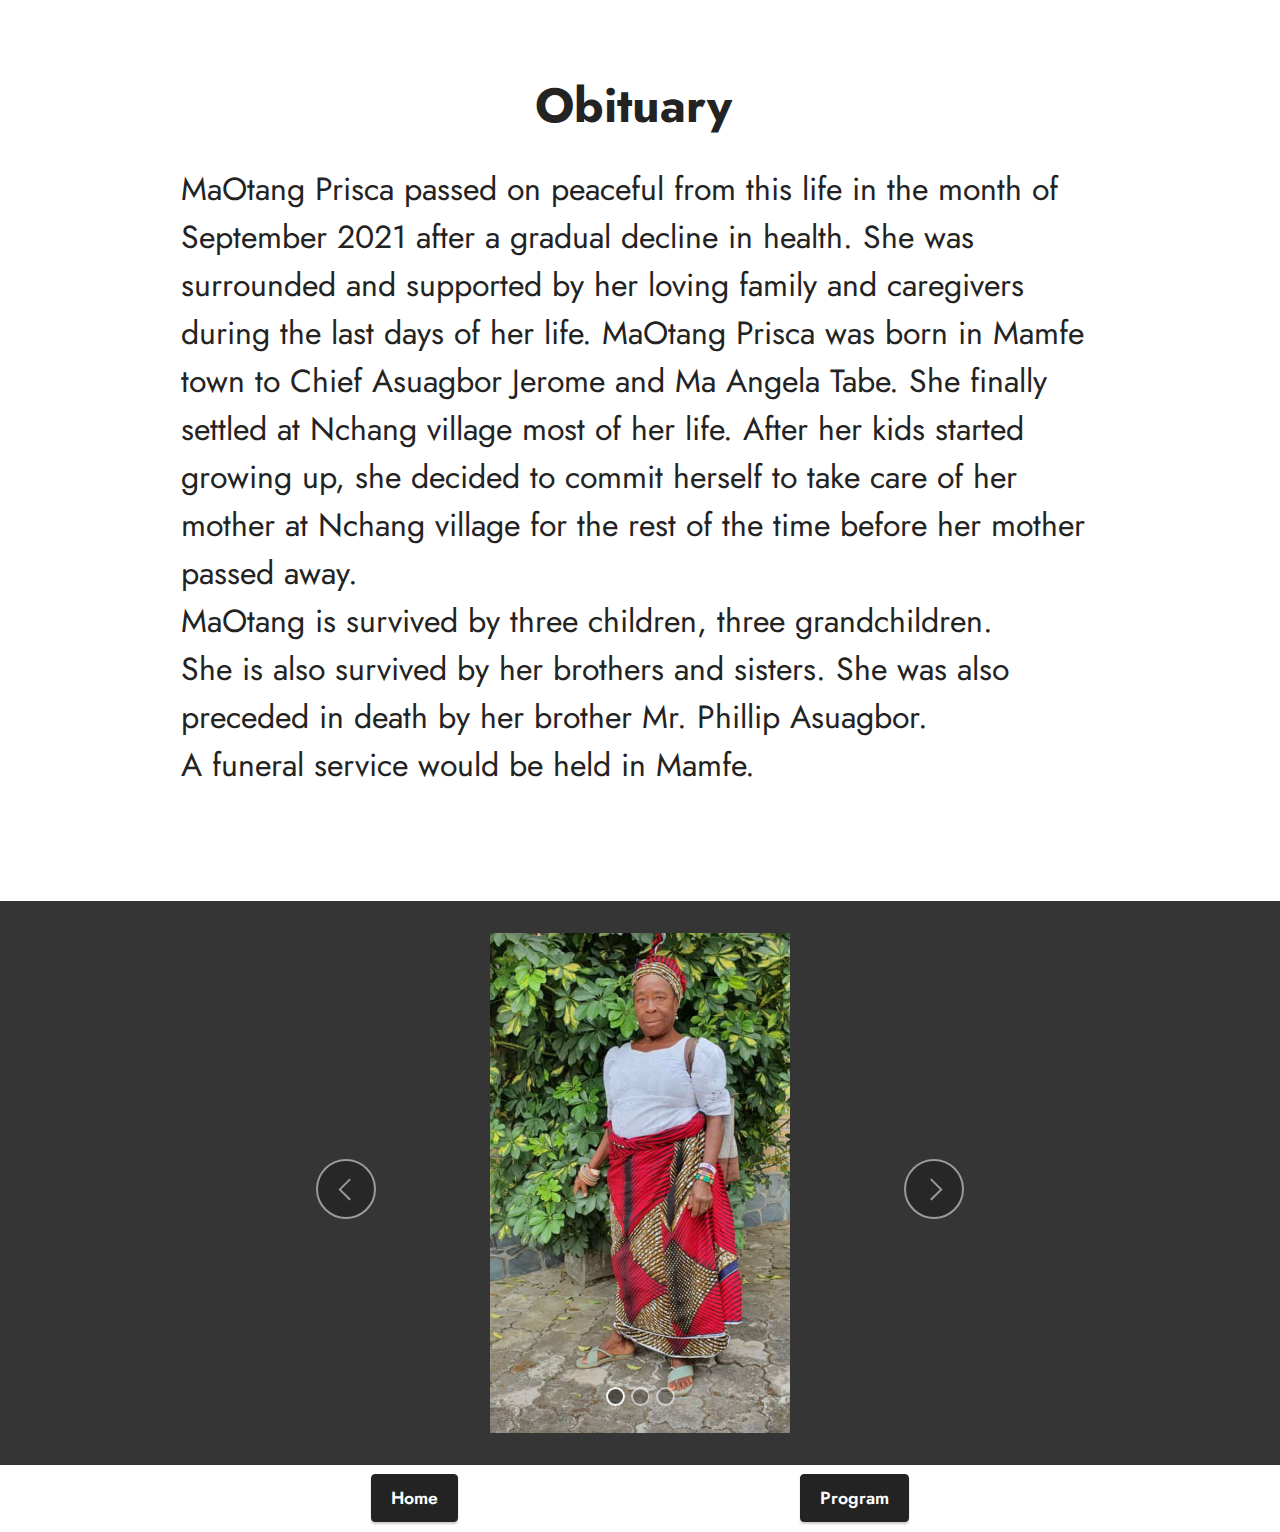
==== obituary.html @ 0a2b6c0e "MaOtang's Funeral" ====
<!DOCTYPE html>
<html lang="en"   >
<head>
  
  <meta charset="UTF-8">
  <meta http-equiv="X-UA-Compatible" content="IE=edge">
  
  <meta name="viewport" content="width=device-width, initial-scale=1, minimum-scale=1">
  <link rel="shortcut icon" href="assets/images/logo5.png" type="image/x-icon">
  <meta name="description" content="">
  
  
  <title>Biography&nbsp;</title>
  <link rel="stylesheet" href="assets/web/assets/mobirise-icons2/mobirise2.css">
  <link rel="stylesheet" href="assets/bootstrap/css/bootstrap.min.css">
  <link rel="stylesheet" href="assets/bootstrap/css/bootstrap-grid.min.css">
  <link rel="stylesheet" href="assets/bootstrap/css/bootstrap-reboot.min.css">
  <link rel="stylesheet" href="assets/theme/css/style.css">
  <link rel="preload" href="https://fonts.googleapis.com/css?family=Jost:100,200,300,400,500,600,700,800,900,100i,200i,300i,400i,500i,600i,700i,800i,900i&display=swap" as="style" onload="this.onload=null;this.rel='stylesheet'">
  <noscript><link rel="stylesheet" href="https://fonts.googleapis.com/css?family=Jost:100,200,300,400,500,600,700,800,900,100i,200i,300i,400i,500i,600i,700i,800i,900i&display=swap"></noscript>
  <link rel="preload" as="style" href="assets/mobirise/css/mbr-additional.css"><link rel="stylesheet" href="assets/mobirise/css/mbr-additional.css" type="text/css">
  
  
  
  
</head>
<body>
  
  <section data-bs-version="5.1" class="content4 cid-sN9wsNXzHO" id="content4-e">
    
    
    <div class="container">
        <div class="row justify-content-center">
            <div class="title col-md-12 col-lg-10">
                <h3 class="mbr-section-title mbr-fonts-style align-center mb-4 display-2">
                    <strong>Obituary&nbsp;</strong></h3>
                <h4 class="mbr-section-subtitle align-center mbr-fonts-style mb-4 display-5">
                    MaOtang Prisca passed on peaceful from this life in the month of September 2021 after a gradual decline in health. She was surrounded and supported by her loving family and caregivers during the last days of her life. MaOtang Prisca was born in Mamfe town to Chief Asuagbor Jerome and Ma Angela Tabe. She finally settled at Nchang village most of her life. After her kids started growing up, she decided to commit herself to take care of her mother at Nchang village for the rest of the time before her mother passed away.<br>MaOtang is survived by three children, three grandchildren.<br>She is also survived by her brothers and sisters. She was also preceded in death by her brother Mr. Phillip Asuagbor.<br>A funeral service would be held in Mamfe.</h4>
                
            </div>
        </div>
    </div>
</section>

<section data-bs-version="5.1" class="slider2 cid-sN9Hu5mpBp" id="slider2-f">
    

    
    <div class="container">
        <div class="row justify-content-center">
            <div class="col-12 col-md-8">
                <div class="carousel slide" id="sN9Vv1Heth" data-ride="carousel" data-bs-ride="carousel" data-interval="5000" data-bs-interval="5000">
                    
                    <ol class="carousel-indicators">
                        <li data-slide-to="0" data-bs-slide-to="0" class="active" data-target="#sN9Vv1Heth" data-bs-target="#sN9Vv1Heth"></li>
                        <li data-slide-to="1" data-bs-slide-to="1" data-target="#sN9Vv1Heth" data-bs-target="#sN9Vv1Heth"></li>
                        <li data-slide-to="2" data-bs-slide-to="2" data-target="#sN9Vv1Heth" data-bs-target="#sN9Vv1Heth"></li>
                    </ol>
                    <div class="carousel-inner">
                        <div class="carousel-item slider-image item active">
                            <div class="item-wrapper">
                                <img class="d-block w-100" src="assets/images/img-20210903-wa0000-1125x1871.jpg">
                                
                            </div>
                        </div>
                        <div class="carousel-item slider-image item">
                            <div class="item-wrapper">
                                <img class="d-block w-100" src="assets/images/img-20210922-wa0002-607x1080.jpg">
                                
                            </div>
                        </div>
                        <div class="carousel-item slider-image item">
                            <div class="item-wrapper">
                                <img class="d-block w-100" src="assets/images/img-20211028-wa0000-720x1080.jpg">
                                
                            </div>
                        </div>
                    </div>
                    <a class="carousel-control carousel-control-prev" role="button" data-slide="prev" data-bs-slide="prev" href="#sN9Vv1Heth">
                        <span class="mobi-mbri mobi-mbri-arrow-prev" aria-hidden="true"></span>
                        <span class="sr-only visually-hidden">Previous</span>
                    </a>
                    <a class="carousel-control carousel-control-next" role="button" data-slide="next" data-bs-slide="next" href="#sN9Vv1Heth">
                        <span class="mobi-mbri mobi-mbri-arrow-next" aria-hidden="true"></span>
                        <span class="sr-only visually-hidden">Next</span>
                    </a>
                </div>
            </div>
        </div>
    </div>
</section>

<section data-bs-version="5.1" class="content12 cid-sN9IWdxICo" id="content12-h">
    
    <div class="container">
        <div class="row justify-content-center">
            <div class="col-md-12 col-lg-6">
                <div class="mbr-section-btn align-center"><a class="btn btn-black display-4" href="">Home</a>
                    <a class="btn btn-black display-4" href="">Program</a></div>
            </div>
        </div>
    </div>
</section><section id="top-1" hidden><a href="https://mobirise.site"></a></section><script src="assets/bootstrap/js/bootstrap.bundle.min.js"></script>  <script src="assets/smoothscroll/smooth-scroll.js"></script>  <script src="assets/ytplayer/index.js"></script>  <script src="assets/theme/js/script.js"></script>  
  
  
</body>
</html>
---- assets/web/assets/mobirise-icons2/mobirise2.css ----
@font-face {
  font-family: 'Moririse2';
  font-display: swap;
  src:  url('mobirise2.eot?f2bix4');
  src:  url('mobirise2.eot?f2bix4#iefix') format('embedded-opentype'),
    url('mobirise2.ttf?f2bix4') format('truetype'),
    url('mobirise2.woff?f2bix4') format('woff'),
    url('mobirise2.svg?f2bix4#mobirise2') format('svg');
  font-weight: normal;
  font-style: normal;
}

[class^="mobi-"], [class*=" mobi-"] {
  /* use !important to prevent issues with browser extensions that change fonts */
  font-family: 'Moririse2' !important;
  speak: none;
  font-style: normal;
  font-weight: normal;
  font-variant: normal;
  text-transform: none;
  line-height: 1;

  /* Better Font Rendering =========== */
  -webkit-font-smoothing: antialiased;
  -moz-osx-font-smoothing: grayscale;
}

.mobi-mbri-add-submenu:before {
  content: "\e900";
}
.mobi-mbri-alert:before {
  content: "\e901";
}
.mobi-mbri-align-center:before {
  content: "\e902";
}
.mobi-mbri-align-justify:before {
  content: "\e903";
}
.mobi-mbri-align-left:before {
  content: "\e904";
}
.mobi-mbri-align-right:before {
  content: "\e905";
}
.mobi-mbri-android:before {
  content: "\e906";
}
.mobi-mbri-apple:before {
  content: "\e907";
}
.mobi-mbri-arrow-down:before {
  content: "\e908";
}
.mobi-mbri-arrow-next:before {
  content: "\e909";
}
.mobi-mbri-arrow-prev:before {
  content: "\e90a";
}
.mobi-mbri-arrow-up:before {
  content: "\e90b";
}
.mobi-mbri-bold:before {
  content: "\e90c";
}
.mobi-mbri-bookmark:before {
  content: "\e90d";
}
.mobi-mbri-bootstrap:before {
  content: "\e90e";
}
.mobi-mbri-briefcase:before {
  content: "\e90f";
}
.mobi-mbri-browse:before {
  content: "\e910";
}
.mobi-mbri-bulleted-list:before {
  content: "\e911";
}
.mobi-mbri-calendar:before {
  content: "\e912";
}
.mobi-mbri-camera:before {
  content: "\e913";
}
.mobi-mbri-cart-add:before {
  content: "\e914";
}
.mobi-mbri-cart-full:before {
  content: "\e915";
}
.mobi-mbri-cash:before {
  content: "\e916";
}
.mobi-mbri-change-style:before {
  content: "\e917";
}
.mobi-mbri-chat:before {
  content: "\e918";
}
.mobi-mbri-clock:before {
  content: "\e919";
}
.mobi-mbri-close:before {
  content: "\e91a";
}
.mobi-mbri-cloud:before {
  content: "\e91b";
}
.mobi-mbri-code:before {
  content: "\e91c";
}
.mobi-mbri-contact-form:before {
  content: "\e91d";
}
.mobi-mbri-credit-card:before {
  content: "\e91e";
}
.mobi-mbri-cursor-click:before {
  content: "\e91f";
}
.mobi-mbri-cust-feedback:before {
  content: "\e920";
}
.mobi-mbri-database:before {
  content: "\e921";
}
.mobi-mbri-delivery:before {
  content: "\e922";
}
.mobi-mbri-desktop:before {
  content: "\e923";
}
.mobi-mbri-devices:before {
  content: "\e924";
}
.mobi-mbri-down:before {
  content: "\e925";
}
.mobi-mbri-download-2:before {
  content: "\e926";
}
.mobi-mbri-download:before {
  content: "\e927";
}
.mobi-mbri-drag-n-drop-2:before {
  content: "\e928";
}
.mobi-mbri-drag-n-drop:before {
  content: "\e929";
}
.mobi-mbri-edit-2:before {
  content: "\e92a";
}
.mobi-mbri-edit:before {
  content: "\e92b";
}
.mobi-mbri-error:before {
  content: "\e92c";
}
.mobi-mbri-extension:before {
  content: "\e92d";
}
.mobi-mbri-features:before {
  content: "\e92e";
}
.mobi-mbri-file:before {
  content: "\e92f";
}
.mobi-mbri-flag:before {
  content: "\e930";
}
.mobi-mbri-folder:before {
  content: "\e931";
}
.mobi-mbri-gift:before {
  content: "\e932";
}
.mobi-mbri-github:before {
  content: "\e933";
}
.mobi-mbri-globe-2:before {
  content: "\e934";
}
.mobi-mbri-globe:before {
  content: "\e935";
}
.mobi-mbri-growing-chart:before {
  content: "\e936";
}
.mobi-mbri-hearth:before {
  content: "\e937";
}
.mobi-mbri-help:before {
  content: "\e938";
}
.mobi-mbri-home:before {
  content: "\e939";
}
.mobi-mbri-hot-cup:before {
  content: "\e93a";
}
.mobi-mbri-idea:before {
  content: "\e93b";
}
.mobi-mbri-image-gallery:before {
  content: "\e93c";
}
.mobi-mbri-image-slider:before {
  content: "\e93d";
}
.mobi-mbri-info:before {
  content: "\e93e";
}
.mobi-mbri-italic:before {
  content: "\e93f";
}
.mobi-mbri-key:before {
  content: "\e940";
}
.mobi-mbri-laptop:before {
  content: "\e941";
}
.mobi-mbri-layers:before {
  content: "\e942";
}
.mobi-mbri-left-right:before {
  content: "\e943";
}
.mobi-mbri-left:before {
  content: "\e944";
}
.mobi-mbri-letter:before {
  content: "\e945";
}
.mobi-mbri-like:before {
  content: "\e946";
}
.mobi-mbri-link:before {
  content: "\e947";
}
.mobi-mbri-lock:before {
  content: "\e948";
}
.mobi-mbri-login:before {
  content: "\e949";
}
.mobi-mbri-logout:before {
  content: "\e94a";
}
.mobi-mbri-magic-stick:before {
  content: "\e94b";
}
.mobi-mbri-map-pin:before {
  content: "\e94c";
}
.mobi-mbri-menu:before {
  content: "\e94d";
}
.mobi-mbri-mobile-2:before {
  content: "\e94e";
}
.mobi-mbri-mobile-horizontal:before {
  content: "\e94f";
}
.mobi-mbri-mobile:before {
  content: "\e950";
}
.mobi-mbri-mobirise:before {
  content: "\e951";
}
.mobi-mbri-more-horizontal:before {
  content: "\e952";
}
.mobi-mbri-more-vertical:before {
  content: "\e953";
}
.mobi-mbri-music:before {
  content: "\e954";
}
.mobi-mbri-new-file:before {
  content: "\e955";
}
.mobi-mbri-numbered-list:before {
  content: "\e956";
}
.mobi-mbri-opened-folder:before {
  content: "\e957";
}
.mobi-mbri-pages:before {
  content: "\e958";
}
.mobi-mbri-paper-plane:before {
  content: "\e959";
}
.mobi-mbri-paperclip:before {
  content: "\e95a";
}
.mobi-mbri-phone:before {
  content: "\e95b";
}
.mobi-mbri-photo:before {
  content: "\e95c";
}
.mobi-mbri-photos:before {
  content: "\e95d";
}
.mobi-mbri-pin:before {
  content: "\e95e";
}
.mobi-mbri-play:before {
  content: "\e95f";
}
.mobi-mbri-plus:before {
  content: "\e960";
}
.mobi-mbri-preview:before {
  content: "\e961";
}
.mobi-mbri-print:before {
  content: "\e962";
}
.mobi-mbri-protect:before {
  content: "\e963";
}
.mobi-mbri-question:before {
  content: "\e964";
}
.mobi-mbri-quote-left:before {
  content: "\e965";
}
.mobi-mbri-quote-right:before {
  content: "\e966";
}
.mobi-mbri-redo:before {
  content: "\e967";
}
.mobi-mbri-refresh:before {
  content: "\e968";
}
.mobi-mbri-responsive-2:before {
  content: "\e969";
}
.mobi-mbri-responsive:before {
  content: "\e96a";
}
.mobi-mbri-right:before {
  content: "\e96b";
}
.mobi-mbri-rocket:before {
  content: "\e96c";
}
.mobi-mbri-sad-face:before {
  content: "\e96d";
}
.mobi-mbri-sale:before {
  content: "\e96e";
}
.mobi-mbri-save:before {
  content: "\e96f";
}
.mobi-mbri-search:before {
  content: "\e970";
}
.mobi-mbri-setting-2:before {
  content: "\e971";
}
.mobi-mbri-setting-3:before {
  content: "\e972";
}
.mobi-mbri-setting:before {
  content: "\e973";
}
.mobi-mbri-share:before {
  content: "\e974";
}
.mobi-mbri-shopping-bag:before {
  content: "\e975";
}
.mobi-mbri-shopping-basket:before {
  content: "\e976";
}
.mobi-mbri-shopping-cart:before {
  content: "\e977";
}
.mobi-mbri-sites:before {
  content: "\e978";
}
.mobi-mbri-smile-face:before {
  content: "\e979";
}
.mobi-mbri-speed:before {
  content: "\e97a";
}
.mobi-mbri-star:before {
  content: "\e97b";
}
.mobi-mbri-success:before {
  content: "\e97c";
}
.mobi-mbri-sun:before {
  content: "\e97d";
}
.mobi-mbri-sun2:before {
  content: "\e97e";
}
.mobi-mbri-tablet-vertical:before {
  content: "\e97f";
}
.mobi-mbri-tablet:before {
  content: "\e980";
}
.mobi-mbri-target:before {
  content: "\e981";
}
.mobi-mbri-timer:before {
  content: "\e982";
}
.mobi-mbri-to-ftp:before {
  content: "\e983";
}
.mobi-mbri-to-local-drive:before {
  content: "\e984";
}
.mobi-mbri-touch-swipe:before {
  content: "\e985";
}
.mobi-mbri-touch:before {
  content: "\e986";
}
.mobi-mbri-trash:before {
  content: "\e987";
}
.mobi-mbri-underline:before {
  content: "\e988";
}
.mobi-mbri-undo:before {
  content: "\e989";
}
.mobi-mbri-unlink:before {
  content: "\e98a";
}
.mobi-mbri-unlock:before {
  content: "\e98b";
}
.mobi-mbri-up-down:before {
  content: "\e98c";
}
.mobi-mbri-up:before {
  content: "\e98d";
}
.mobi-mbri-update:before {
  content: "\e98e";
}
.mobi-mbri-upload-2:before {
  content: "\e98f";
}
.mobi-mbri-upload:before {
  content: "\e990";
}
.mobi-mbri-user-2:before {
  content: "\e991";
}
.mobi-mbri-user:before {
  content: "\e992";
}
.mobi-mbri-users:before {
  content: "\e993";
}
.mobi-mbri-video-play:before {
  content: "\e994";
}
.mobi-mbri-video:before {
  content: "\e995";
}
.mobi-mbri-watch:before {
  content: "\e996";
}
.mobi-mbri-website-theme-2:before {
  content: "\e997";
}
.mobi-mbri-website-theme:before {
  content: "\e998";
}
.mobi-mbri-wifi:before {
  content: "\e999";
}
.mobi-mbri-windows:before {
  content: "\e99a";
}
.mobi-mbri-zoom-in:before {
  content: "\e99b";
}
.mobi-mbri-zoom-out:before {
  content: "\e99c";
}
---- assets/theme/css/style.css ----
@charset "UTF-8";
section {
  background-color: #ffffff;
}

body {
  font-style: normal;
  line-height: 1.5;
  font-weight: 400;
  color: #232323;
  position: relative;
}

button {
  background-color: transparent;
  border-color: transparent;
}

section,
.container,
.container-fluid {
  position: relative;
  word-wrap: break-word;
}

a.mbr-iconfont:hover {
  text-decoration: none;
}

.article .lead p,
.article .lead ul,
.article .lead ol,
.article .lead pre,
.article .lead blockquote {
  margin-bottom: 0;
}

a {
  font-style: normal;
  font-weight: 400;
  cursor: pointer;
}
a, a:hover {
  text-decoration: none;
}

.mbr-section-title {
  font-style: normal;
  line-height: 1.3;
}

.mbr-section-subtitle {
  line-height: 1.3;
}

.mbr-text {
  font-style: normal;
  line-height: 1.7;
}

h1,
h2,
h3,
h4,
h5,
h6,
.display-1,
.display-2,
.display-4,
.display-5,
.display-7,
span,
p,
a {
  line-height: 1;
  word-break: break-word;
  word-wrap: break-word;
  font-weight: 400;
}

b,
strong {
  font-weight: bold;
}

input:-webkit-autofill, input:-webkit-autofill:hover, input:-webkit-autofill:focus, input:-webkit-autofill:active {
  transition-delay: 9999s;
  -webkit-transition-property: background-color, color;
  transition-property: background-color, color;
}

textarea[type=hidden] {
  display: none;
}

section {
  background-position: 50% 50%;
  background-repeat: no-repeat;
  background-size: cover;
}
section .mbr-background-video,
section .mbr-background-video-preview {
  position: absolute;
  bottom: 0;
  left: 0;
  right: 0;
  top: 0;
}

.hidden {
  visibility: hidden;
}

.mbr-z-index20 {
  z-index: 20;
}

/*! Base colors */
.mbr-white {
  color: #ffffff;
}

.mbr-black {
  color: #111111;
}

.mbr-bg-white {
  background-color: #ffffff;
}

.mbr-bg-black {
  background-color: #000000;
}

/*! Text-aligns */
.align-left {
  text-align: left;
}

.align-center {
  text-align: center;
}

.align-right {
  text-align: right;
}

/*! Font-weight  */
.mbr-light {
  font-weight: 300;
}

.mbr-regular {
  font-weight: 400;
}

.mbr-semibold {
  font-weight: 500;
}

.mbr-bold {
  font-weight: 700;
}

/*! Media  */
.media-content {
  flex-basis: 100%;
}

.media-container-row {
  display: flex;
  flex-direction: row;
  flex-wrap: wrap;
  justify-content: center;
  align-content: center;
  align-items: start;
}
.media-container-row .media-size-item {
  width: 400px;
}

.media-container-column {
  display: flex;
  flex-direction: column;
  flex-wrap: wrap;
  justify-content: center;
  align-content: center;
  align-items: stretch;
}
.media-container-column > * {
  width: 100%;
}

@media (min-width: 992px) {
  .media-container-row {
    flex-wrap: nowrap;
  }
}
figure {
  margin-bottom: 0;
  overflow: hidden;
}

figure[mbr-media-size] {
  transition: width 0.1s;
}

img,
iframe {
  display: block;
  width: 100%;
}

.card {
  background-color: transparent;
  border: none;
}

.card-box {
  width: 100%;
}

.card-img {
  text-align: center;
  flex-shrink: 0;
  -webkit-flex-shrink: 0;
}

.media {
  max-width: 100%;
  margin: 0 auto;
}

.mbr-figure {
  align-self: center;
}

.media-container > div {
  max-width: 100%;
}

.mbr-figure img,
.card-img img {
  width: 100%;
}

@media (max-width: 991px) {
  .media-size-item {
    width: auto !important;
  }

  .media {
    width: auto;
  }

  .mbr-figure {
    width: 100% !important;
  }
}
/*! Buttons */
.mbr-section-btn {
  margin-left: -0.6rem;
  margin-right: -0.6rem;
  font-size: 0;
}

.btn {
  font-weight: 600;
  border-width: 1px;
  font-style: normal;
  margin: 0.6rem 0.6rem;
  white-space: normal;
  transition: all 0.2s ease-in-out;
  display: inline-flex;
  align-items: center;
  justify-content: center;
  word-break: break-word;
}

.btn-sm {
  font-weight: 600;
  letter-spacing: 0px;
  transition: all 0.3s ease-in-out;
}

.btn-md {
  font-weight: 600;
  letter-spacing: 0px;
  transition: all 0.3s ease-in-out;
}

.btn-lg {
  font-weight: 600;
  letter-spacing: 0px;
  transition: all 0.3s ease-in-out;
}

.btn-form {
  margin: 0;
}
.btn-form:hover {
  cursor: pointer;
}

nav .mbr-section-btn {
  margin-left: 0rem;
  margin-right: 0rem;
}

/*! Btn icon margin */
.btn .mbr-iconfont,
.btn.btn-sm .mbr-iconfont {
  order: 1;
  cursor: pointer;
  margin-left: 0.5rem;
  vertical-align: sub;
}

.btn.btn-md .mbr-iconfont,
.btn.btn-md .mbr-iconfont {
  margin-left: 0.8rem;
}

.mbr-regular {
  font-weight: 400;
}

.mbr-semibold {
  font-weight: 500;
}

.mbr-bold {
  font-weight: 700;
}

[type=submit] {
  -webkit-appearance: none;
}

/*! Full-screen */
.mbr-fullscreen .mbr-overlay {
  min-height: 100vh;
}

.mbr-fullscreen {
  display: flex;
  display: -moz-flex;
  display: -ms-flex;
  display: -o-flex;
  align-items: center;
  min-height: 100vh;
  padding-top: 3rem;
  padding-bottom: 3rem;
}

/*! Map */
.map {
  height: 25rem;
  position: relative;
}
.map iframe {
  width: 100%;
  height: 100%;
}

/*! Scroll to top arrow */
.mbr-arrow-up {
  bottom: 25px;
  right: 90px;
  position: fixed;
  text-align: right;
  z-index: 5000;
  color: #ffffff;
  font-size: 22px;
}

.mbr-arrow-up a {
  background: rgba(0, 0, 0, 0.2);
  border-radius: 50%;
  color: #fff;
  display: inline-block;
  height: 60px;
  width: 60px;
  border: 2px solid #fff;
  outline-style: none !important;
  position: relative;
  text-decoration: none;
  transition: all 0.3s ease-in-out;
  cursor: pointer;
  text-align: center;
}
.mbr-arrow-up a:hover {
  background-color: rgba(0, 0, 0, 0.4);
}
.mbr-arrow-up a i {
  line-height: 60px;
}

.mbr-arrow-up-icon {
  display: block;
  color: #fff;
}

.mbr-arrow-up-icon::before {
  content: "›";
  display: inline-block;
  font-family: serif;
  font-size: 22px;
  line-height: 1;
  font-style: normal;
  position: relative;
  top: 6px;
  left: -4px;
  transform: rotate(-90deg);
}

/*! Arrow Down */
.mbr-arrow {
  position: absolute;
  bottom: 45px;
  left: 50%;
  width: 60px;
  height: 60px;
  cursor: pointer;
  background-color: rgba(80, 80, 80, 0.5);
  border-radius: 50%;
  transform: translateX(-50%);
}
@media (max-width: 767px) {
  .mbr-arrow {
    display: none;
  }
}
.mbr-arrow > a {
  display: inline-block;
  text-decoration: none;
  outline-style: none;
  -webkit-animation: arrowdown 1.7s ease-in-out infinite;
          animation: arrowdown 1.7s ease-in-out infinite;
  color: #ffffff;
}
.mbr-arrow > a > i {
  position: absolute;
  top: -2px;
  left: 15px;
  font-size: 2rem;
}

#scrollToTop a i::before {
  content: "";
  position: absolute;
  display: block;
  border-bottom: 2.5px solid #fff;
  border-left: 2.5px solid #fff;
  width: 27.8%;
  height: 27.8%;
  left: 50%;
  top: 51%;
  transform: translateY(-30%) translateX(-50%) rotate(135deg);
}

@keyframes arrowdown {
  0% {
    transform: translateY(0px);
  }
  50% {
    transform: translateY(-5px);
  }
  100% {
    transform: translateY(0px);
  }
}
@-webkit-keyframes arrowdown {
  0% {
    transform: translateY(0px);
  }
  50% {
    transform: translateY(-5px);
  }
  100% {
    transform: translateY(0px);
  }
}
@media (max-width: 500px) {
  .mbr-arrow-up {
    left: 0;
    right: 0;
    text-align: center;
  }
}
/*Gradients animation*/
@keyframes gradient-animation {
  from {
    background-position: 0% 100%;
    -webkit-animation-timing-function: ease-in-out;
            animation-timing-function: ease-in-out;
  }
  to {
    background-position: 100% 0%;
    -webkit-animation-timing-function: ease-in-out;
            animation-timing-function: ease-in-out;
  }
}
@-webkit-keyframes gradient-animation {
  from {
    background-position: 0% 100%;
    -webkit-animation-timing-function: ease-in-out;
            animation-timing-function: ease-in-out;
  }
  to {
    background-position: 100% 0%;
    -webkit-animation-timing-function: ease-in-out;
            animation-timing-function: ease-in-out;
  }
}
.bg-gradient {
  background-size: 200% 200%;
  animation: gradient-animation 5s infinite alternate;
  -webkit-animation: gradient-animation 5s infinite alternate;
}

.menu .navbar-brand {
  display: -webkit-flex;
}
.menu .navbar-brand span {
  display: flex;
  display: -webkit-flex;
}
.menu .navbar-brand .navbar-caption-wrap {
  display: -webkit-flex;
}
.menu .navbar-brand .navbar-logo img {
  display: -webkit-flex;
  width: auto;
}
@media (min-width: 768px) and (max-width: 991px) {
  .menu .navbar-toggleable-sm .navbar-nav {
    display: -ms-flexbox;
  }
}
@media (max-width: 991px) {
  .menu .navbar-collapse {
    max-height: 93.5vh;
  }
  .menu .navbar-collapse.show {
    overflow: auto;
  }
}
@media (min-width: 992px) {
  .menu .navbar-nav.nav-dropdown {
    display: -webkit-flex;
  }
  .menu .navbar-toggleable-sm .navbar-collapse {
    display: -webkit-flex !important;
  }
  .menu .collapsed .navbar-collapse {
    max-height: 93.5vh;
  }
  .menu .collapsed .navbar-collapse.show {
    overflow: auto;
  }
}
@media (max-width: 767px) {
  .menu .navbar-collapse {
    max-height: 80vh;
  }
}

.nav-link .mbr-iconfont {
  margin-right: 0.5rem;
}

.navbar {
  display: -webkit-flex;
  -webkit-flex-wrap: wrap;
  -webkit-align-items: center;
  -webkit-justify-content: space-between;
}

.navbar-collapse {
  -webkit-flex-basis: 100%;
  -webkit-flex-grow: 1;
  -webkit-align-items: center;
}

.nav-dropdown .link {
  padding: 0.667em 1.667em !important;
  margin: 0 !important;
}

.nav {
  display: -webkit-flex;
  -webkit-flex-wrap: wrap;
}

.row {
  display: -webkit-flex;
  -webkit-flex-wrap: wrap;
}

.justify-content-center {
  -webkit-justify-content: center;
}

.form-inline {
  display: -webkit-flex;
}

.card-wrapper {
  -webkit-flex: 1;
}

.carousel-control {
  z-index: 10;
  display: -webkit-flex;
}

.carousel-controls {
  display: -webkit-flex;
}

.media {
  display: -webkit-flex;
}

.form-group:focus {
  outline: none;
}

.jq-selectbox__select {
  padding: 7px 0;
  position: relative;
}

.jq-selectbox__dropdown {
  overflow: hidden;
  border-radius: 10px;
  position: absolute;
  top: 100%;
  left: 0 !important;
  width: 100% !important;
}

.jq-selectbox__trigger-arrow {
  right: 0;
  transform: translateY(-50%);
}

.jq-selectbox li {
  padding: 1.07em 0.5em;
}

input[type=range] {
  padding-left: 0 !important;
  padding-right: 0 !important;
}

.modal-dialog,
.modal-content {
  height: 100%;
}

.modal-dialog .carousel-inner {
  height: calc(100vh - 1.75rem);
}
@media (max-width: 575px) {
  .modal-dialog .carousel-inner {
    height: calc(100vh - 1rem);
  }
}

.carousel-item {
  text-align: center;
}

.carousel-item img {
  margin: auto;
}

.navbar-toggler {
  align-self: flex-start;
  padding: 0.25rem 0.75rem;
  font-size: 1.25rem;
  line-height: 1;
  background: transparent;
  border: 1px solid transparent;
  border-radius: 0.25rem;
}

.navbar-toggler:focus,
.navbar-toggler:hover {
  text-decoration: none;
  box-shadow: none;
}

.navbar-toggler-icon {
  display: inline-block;
  width: 1.5em;
  height: 1.5em;
  vertical-align: middle;
  content: "";
  background: no-repeat center center;
  background-size: 100% 100%;
}

.navbar-toggler-left {
  position: absolute;
  left: 1rem;
}

.navbar-toggler-right {
  position: absolute;
  right: 1rem;
}

.card-img {
  width: auto;
}

.menu .navbar.collapsed:not(.beta-menu) {
  flex-direction: column;
}

.carousel-item.active,
.carousel-item-next,
.carousel-item-prev {
  display: flex;
}

.note-air-layout .dropup .dropdown-menu,
.note-air-layout .navbar-fixed-bottom .dropdown .dropdown-menu {
  bottom: initial !important;
}

html,
body {
  height: auto;
  min-height: 100vh;
}

.dropup .dropdown-toggle::after {
  display: none;
}

.form-asterisk {
  font-family: initial;
  position: absolute;
  top: -2px;
  font-weight: normal;
}

.form-control-label {
  position: relative;
  cursor: pointer;
  margin-bottom: 0.357em;
  padding: 0;
}

.alert {
  color: #ffffff;
  border-radius: 0;
  border: 0;
  font-size: 1.1rem;
  line-height: 1.5;
  margin-bottom: 1.875rem;
  padding: 1.25rem;
  position: relative;
  text-align: center;
}
.alert.alert-form::after {
  background-color: inherit;
  bottom: -7px;
  content: "";
  display: block;
  height: 14px;
  left: 50%;
  margin-left: -7px;
  position: absolute;
  transform: rotate(45deg);
  width: 14px;
}

.form-control {
  background-color: #ffffff;
  background-clip: border-box;
  color: #232323;
  line-height: 1rem !important;
  height: auto;
  padding: 0.6rem 1.2rem;
  transition: border-color 0.25s ease 0s;
  border: 1px solid transparent !important;
  border-radius: 4px;
  box-shadow: rgba(0, 0, 0, 0.07) 0px 1px 1px 0px, rgba(0, 0, 0, 0.07) 0px 1px 3px 0px, rgba(0, 0, 0, 0.03) 0px 0px 0px 1px;
}
.form-active .form-control:invalid {
  border-color: red;
}

form .row {
  margin-left: -0.6rem;
  margin-right: -0.6rem;
}
form .row [class*=col] {
  padding-left: 0.6rem;
  padding-right: 0.6rem;
}

form .mbr-section-btn {
  margin: 0;
  padding-left: 0.6rem;
  padding-right: 0.6rem;
}

form .btn {
  display: flex;
  padding: 0.6rem 1.2rem;
  margin: 0;
}

form .form-check-input {
  margin-top: 0.5;
}

textarea.form-control {
  line-height: 1.5rem !important;
}

.form-group {
  margin-bottom: 1.2rem;
}

.form-control,
form .btn {
  min-height: 48px;
}

.gdpr-block label span.textGDPR input[name=gdpr] {
  top: 7px;
}

.form-control:focus {
  box-shadow: none;
}

:focus {
  outline: none;
}

.mbr-overlay {
  background-color: #000;
  bottom: 0;
  left: 0;
  opacity: 0.5;
  position: absolute;
  right: 0;
  top: 0;
  z-index: 0;
  pointer-events: none;
}

blockquote {
  font-style: italic;
  padding: 3rem;
  font-size: 1.09rem;
  position: relative;
  border-left: 3px solid;
}

ul,
ol,
pre,
blockquote {
  margin-bottom: 2.3125rem;
}

.mt-4 {
  margin-top: 2rem !important;
}

.mb-4 {
  margin-bottom: 2rem !important;
}

@media (min-width: 992px) {
  .container {
    padding-left: 16px;
    padding-right: 16px;
  }

  .row {
    margin-left: -16px;
    margin-right: -16px;
  }
  .row > [class*=col] {
    padding-left: 16px;
    padding-right: 16px;
  }
}
@media (min-width: 768px) {
  .container-fluid {
    padding-left: 32px;
    padding-right: 32px;
  }
}
@media (min-width: 768px) and (max-width: 991px) {
  .mbr-container {
    padding-left: 32px;
    padding-right: 32px;
  }
}
@media (max-width: 767px) {
  .mbr-container {
    padding-left: 16px;
    padding-right: 16px;
  }
}
.card-wrapper,
.item-wrapper {
  overflow: hidden;
}

.app-video-wrapper > img {
  opacity: 1;
}

.item {
  position: relative;
}

.dropdown-menu .dropdown-menu {
  left: 100%;
}

.dropdown-item + .dropdown-menu {
  display: none;
}

.dropdown-item:hover + .dropdown-menu,
.dropdown-menu:hover {
  display: block;
}.engine {
	position: absolute;
	text-indent: -2400px;
	text-align: center;
	padding: 0;
	top: 0;
	left: -2400px;
}
---- assets/mobirise/css/mbr-additional.css ----
body {
  font-family: Jost;
}
.display-1 {
  font-family: 'Jost', sans-serif;
  font-size: 4.6rem;
  line-height: 1.1;
}
.display-1 > .mbr-iconfont {
  font-size: 5.75rem;
}
.display-2 {
  font-family: 'Jost', sans-serif;
  font-size: 3rem;
  line-height: 1.1;
}
.display-2 > .mbr-iconfont {
  font-size: 3.75rem;
}
.display-4 {
  font-family: 'Jost', sans-serif;
  font-size: 1.1rem;
  line-height: 1.5;
}
.display-4 > .mbr-iconfont {
  font-size: 1.375rem;
}
.display-5 {
  font-family: 'Jost', sans-serif;
  font-size: 2rem;
  line-height: 1.5;
}
.display-5 > .mbr-iconfont {
  font-size: 2.5rem;
}
.display-7 {
  font-family: 'Jost', sans-serif;
  font-size: 1.2rem;
  line-height: 1.5;
}
.display-7 > .mbr-iconfont {
  font-size: 1.5rem;
}
/* ---- Fluid typography for mobile devices ---- */
/* 1.4 - font scale ratio ( bootstrap == 1.42857 ) */
/* 100vw - current viewport width */
/* (48 - 20)  48 == 48rem == 768px, 20 == 20rem == 320px(minimal supported viewport) */
/* 0.65 - min scale variable, may vary */
@media (max-width: 992px) {
  .display-1 {
    font-size: 3.68rem;
  }
}
@media (max-width: 768px) {
  .display-1 {
    font-size: 3.22rem;
    font-size: calc( 2.26rem + (4.6 - 2.26) * ((100vw - 20rem) / (48 - 20)));
    line-height: calc( 1.1 * (2.26rem + (4.6 - 2.26) * ((100vw - 20rem) / (48 - 20))));
  }
  .display-2 {
    font-size: 2.4rem;
    font-size: calc( 1.7rem + (3 - 1.7) * ((100vw - 20rem) / (48 - 20)));
    line-height: calc( 1.3 * (1.7rem + (3 - 1.7) * ((100vw - 20rem) / (48 - 20))));
  }
  .display-4 {
    font-size: 0.88rem;
    font-size: calc( 1.0350000000000001rem + (1.1 - 1.0350000000000001) * ((100vw - 20rem) / (48 - 20)));
    line-height: calc( 1.4 * (1.0350000000000001rem + (1.1 - 1.0350000000000001) * ((100vw - 20rem) / (48 - 20))));
  }
  .display-5 {
    font-size: 1.6rem;
    font-size: calc( 1.35rem + (2 - 1.35) * ((100vw - 20rem) / (48 - 20)));
    line-height: calc( 1.4 * (1.35rem + (2 - 1.35) * ((100vw - 20rem) / (48 - 20))));
  }
  .display-7 {
    font-size: 0.96rem;
    font-size: calc( 1.07rem + (1.2 - 1.07) * ((100vw - 20rem) / (48 - 20)));
    line-height: calc( 1.4 * (1.07rem + (1.2 - 1.07) * ((100vw - 20rem) / (48 - 20))));
  }
}
/* Buttons */
.btn {
  padding: 0.6rem 1.2rem;
  border-radius: 4px;
}
.btn-sm {
  padding: 0.6rem 1.2rem;
  border-radius: 4px;
}
.btn-md {
  padding: 0.6rem 1.2rem;
  border-radius: 4px;
}
.btn-lg {
  padding: 1rem 2.6rem;
  border-radius: 4px;
}
.bg-primary {
  background-color: #6592e6 !important;
}
.bg-success {
  background-color: #40b0bf !important;
}
.bg-info {
  background-color: #47b5ed !important;
}
.bg-warning {
  background-color: #ffe161 !important;
}
.bg-danger {
  background-color: #ff9966 !important;
}
.btn-primary,
.btn-primary:active {
  background-color: #6592e6 !important;
  border-color: #6592e6 !important;
  color: #ffffff !important;
  box-shadow: 0 2px 2px 0 rgba(0, 0, 0, 0.2);
}
.btn-primary:hover,
.btn-primary:focus,
.btn-primary.focus,
.btn-primary.active {
  color: #ffffff !important;
  background-color: #2260d2 !important;
  border-color: #2260d2 !important;
  box-shadow: 0 2px 5px 0 rgba(0, 0, 0, 0.2);
}
.btn-primary.disabled,
.btn-primary:disabled {
  color: #ffffff !important;
  background-color: #2260d2 !important;
  border-color: #2260d2 !important;
}
.btn-secondary,
.btn-secondary:active {
  background-color: #ff6666 !important;
  border-color: #ff6666 !important;
  color: #ffffff !important;
  box-shadow: 0 2px 2px 0 rgba(0, 0, 0, 0.2);
}
.btn-secondary:hover,
.btn-secondary:focus,
.btn-secondary.focus,
.btn-secondary.active {
  color: #ffffff !important;
  background-color: #ff0f0f !important;
  border-color: #ff0f0f !important;
  box-shadow: 0 2px 5px 0 rgba(0, 0, 0, 0.2);
}
.btn-secondary.disabled,
.btn-secondary:disabled {
  color: #ffffff !important;
  background-color: #ff0f0f !important;
  border-color: #ff0f0f !important;
}
.btn-info,
.btn-info:active {
  background-color: #47b5ed !important;
  border-color: #47b5ed !important;
  color: #ffffff !important;
  box-shadow: 0 2px 2px 0 rgba(0, 0, 0, 0.2);
}
.btn-info:hover,
.btn-info:focus,
.btn-info.focus,
.btn-info.active {
  color: #ffffff !important;
  background-color: #148cca !important;
  border-color: #148cca !important;
  box-shadow: 0 2px 5px 0 rgba(0, 0, 0, 0.2);
}
.btn-info.disabled,
.btn-info:disabled {
  color: #ffffff !important;
  background-color: #148cca !important;
  border-color: #148cca !important;
}
.btn-success,
.btn-success:active {
  background-color: #40b0bf !important;
  border-color: #40b0bf !important;
  color: #ffffff !important;
  box-shadow: 0 2px 2px 0 rgba(0, 0, 0, 0.2);
}
.btn-success:hover,
.btn-success:focus,
.btn-success.focus,
.btn-success.active {
  color: #ffffff !important;
  background-color: #2a747e !important;
  border-color: #2a747e !important;
  box-shadow: 0 2px 5px 0 rgba(0, 0, 0, 0.2);
}
.btn-success.disabled,
.btn-success:disabled {
  color: #ffffff !important;
  background-color: #2a747e !important;
  border-color: #2a747e !important;
}
.btn-warning,
.btn-warning:active {
  background-color: #ffe161 !important;
  border-color: #ffe161 !important;
  color: #614f00 !important;
  box-shadow: 0 2px 2px 0 rgba(0, 0, 0, 0.2);
}
.btn-warning:hover,
.btn-warning:focus,
.btn-warning.focus,
.btn-warning.active {
  color: #0a0800 !important;
  background-color: #ffd10a !important;
  border-color: #ffd10a !important;
  box-shadow: 0 2px 5px 0 rgba(0, 0, 0, 0.2);
}
.btn-warning.disabled,
.btn-warning:disabled {
  color: #614f00 !important;
  background-color: #ffd10a !important;
  border-color: #ffd10a !important;
}
.btn-danger,
.btn-danger:active {
  background-color: #ff9966 !important;
  border-color: #ff9966 !important;
  color: #ffffff !important;
  box-shadow: 0 2px 2px 0 rgba(0, 0, 0, 0.2);
}
.btn-danger:hover,
.btn-danger:focus,
.btn-danger.focus,
.btn-danger.active {
  color: #ffffff !important;
  background-color: #ff5f0f !important;
  border-color: #ff5f0f !important;
  box-shadow: 0 2px 5px 0 rgba(0, 0, 0, 0.2);
}
.btn-danger.disabled,
.btn-danger:disabled {
  color: #ffffff !important;
  background-color: #ff5f0f !important;
  border-color: #ff5f0f !important;
}
.btn-white,
.btn-white:active {
  background-color: #fafafa !important;
  border-color: #fafafa !important;
  color: #7a7a7a !important;
  box-shadow: 0 2px 2px 0 rgba(0, 0, 0, 0.2);
}
.btn-white:hover,
.btn-white:focus,
.btn-white.focus,
.btn-white.active {
  color: #4f4f4f !important;
  background-color: #cfcfcf !important;
  border-color: #cfcfcf !important;
  box-shadow: 0 2px 5px 0 rgba(0, 0, 0, 0.2);
}
.btn-white.disabled,
.btn-white:disabled {
  color: #7a7a7a !important;
  background-color: #cfcfcf !important;
  border-color: #cfcfcf !important;
}
.btn-black,
.btn-black:active {
  background-color: #232323 !important;
  border-color: #232323 !important;
  color: #ffffff !important;
  box-shadow: 0 2px 2px 0 rgba(0, 0, 0, 0.2);
}
.btn-black:hover,
.btn-black:focus,
.btn-black.focus,
.btn-black.active {
  color: #ffffff !important;
  background-color: #000000 !important;
  border-color: #000000 !important;
  box-shadow: 0 2px 5px 0 rgba(0, 0, 0, 0.2);
}
.btn-black.disabled,
.btn-black:disabled {
  color: #ffffff !important;
  background-color: #000000 !important;
  border-color: #000000 !important;
}
.btn-primary-outline,
.btn-primary-outline:active {
  background-color: transparent !important;
  border-color: transparent;
  color: #6592e6;
}
.btn-primary-outline:hover,
.btn-primary-outline:focus,
.btn-primary-outline.focus,
.btn-primary-outline.active {
  color: #2260d2 !important;
  background-color: transparent!important;
  border-color: transparent!important;
  box-shadow: none!important;
}
.btn-primary-outline.disabled,
.btn-primary-outline:disabled {
  color: #ffffff !important;
  background-color: #6592e6 !important;
  border-color: #6592e6 !important;
}
.btn-secondary-outline,
.btn-secondary-outline:active {
  background-color: transparent !important;
  border-color: transparent;
  color: #ff6666;
}
.btn-secondary-outline:hover,
.btn-secondary-outline:focus,
.btn-secondary-outline.focus,
.btn-secondary-outline.active {
  color: #ff0f0f !important;
  background-color: transparent!important;
  border-color: transparent!important;
  box-shadow: none!important;
}
.btn-secondary-outline.disabled,
.btn-secondary-outline:disabled {
  color: #ffffff !important;
  background-color: #ff6666 !important;
  border-color: #ff6666 !important;
}
.btn-info-outline,
.btn-info-outline:active {
  background-color: transparent !important;
  border-color: transparent;
  color: #47b5ed;
}
.btn-info-outline:hover,
.btn-info-outline:focus,
.btn-info-outline.focus,
.btn-info-outline.active {
  color: #148cca !important;
  background-color: transparent!important;
  border-color: transparent!important;
  box-shadow: none!important;
}
.btn-info-outline.disabled,
.btn-info-outline:disabled {
  color: #ffffff !important;
  background-color: #47b5ed !important;
  border-color: #47b5ed !important;
}
.btn-success-outline,
.btn-success-outline:active {
  background-color: transparent !important;
  border-color: transparent;
  color: #40b0bf;
}
.btn-success-outline:hover,
.btn-success-outline:focus,
.btn-success-outline.focus,
.btn-success-outline.active {
  color: #2a747e !important;
  background-color: transparent!important;
  border-color: transparent!important;
  box-shadow: none!important;
}
.btn-success-outline.disabled,
.btn-success-outline:disabled {
  color: #ffffff !important;
  background-color: #40b0bf !important;
  border-color: #40b0bf !important;
}
.btn-warning-outline,
.btn-warning-outline:active {
  background-color: transparent !important;
  border-color: transparent;
  color: #ffe161;
}
.btn-warning-outline:hover,
.btn-warning-outline:focus,
.btn-warning-outline.focus,
.btn-warning-outline.active {
  color: #ffd10a !important;
  background-color: transparent!important;
  border-color: transparent!important;
  box-shadow: none!important;
}
.btn-warning-outline.disabled,
.btn-warning-outline:disabled {
  color: #614f00 !important;
  background-color: #ffe161 !important;
  border-color: #ffe161 !important;
}
.btn-danger-outline,
.btn-danger-outline:active {
  background-color: transparent !important;
  border-color: transparent;
  color: #ff9966;
}
.btn-danger-outline:hover,
.btn-danger-outline:focus,
.btn-danger-outline.focus,
.btn-danger-outline.active {
  color: #ff5f0f !important;
  background-color: transparent!important;
  border-color: transparent!important;
  box-shadow: none!important;
}
.btn-danger-outline.disabled,
.btn-danger-outline:disabled {
  color: #ffffff !important;
  background-color: #ff9966 !important;
  border-color: #ff9966 !important;
}
.btn-black-outline,
.btn-black-outline:active {
  background-color: transparent !important;
  border-color: transparent;
  color: #232323;
}
.btn-black-outline:hover,
.btn-black-outline:focus,
.btn-black-outline.focus,
.btn-black-outline.active {
  color: #000000 !important;
  background-color: transparent!important;
  border-color: transparent!important;
  box-shadow: none!important;
}
.btn-black-outline.disabled,
.btn-black-outline:disabled {
  color: #ffffff !important;
  background-color: #232323 !important;
  border-color: #232323 !important;
}
.btn-white-outline,
.btn-white-outline:active {
  background-color: transparent !important;
  border-color: transparent;
  color: #fafafa;
}
.btn-white-outline:hover,
.btn-white-outline:focus,
.btn-white-outline.focus,
.btn-white-outline.active {
  color: #cfcfcf !important;
  background-color: transparent!important;
  border-color: transparent!important;
  box-shadow: none!important;
}
.btn-white-outline.disabled,
.btn-white-outline:disabled {
  color: #7a7a7a !important;
  background-color: #fafafa !important;
  border-color: #fafafa !important;
}
.text-primary {
  color: #6592e6 !important;
}
.text-secondary {
  color: #ff6666 !important;
}
.text-success {
  color: #40b0bf !important;
}
.text-info {
  color: #47b5ed !important;
}
.text-warning {
  color: #ffe161 !important;
}
.text-danger {
  color: #ff9966 !important;
}
.text-white {
  color: #fafafa !important;
}
.text-black {
  color: #232323 !important;
}
a.text-primary:hover,
a.text-primary:focus,
a.text-primary.active {
  color: #205ac5 !important;
}
a.text-secondary:hover,
a.text-secondary:focus,
a.text-secondary.active {
  color: #ff0000 !important;
}
a.text-success:hover,
a.text-success:focus,
a.text-success.active {
  color: #266a73 !important;
}
a.text-info:hover,
a.text-info:focus,
a.text-info.active {
  color: #1283bc !important;
}
a.text-warning:hover,
a.text-warning:focus,
a.text-warning.active {
  color: #facb00 !important;
}
a.text-danger:hover,
a.text-danger:focus,
a.text-danger.active {
  color: #ff5500 !important;
}
a.text-white:hover,
a.text-white:focus,
a.text-white.active {
  color: #c7c7c7 !important;
}
a.text-black:hover,
a.text-black:focus,
a.text-black.active {
  color: #000000 !important;
}
a[class*="text-"]:not(.nav-link):not(.dropdown-item):not([role]):not(.navbar-caption) {
  position: relative;
  background-image: transparent;
  background-size: 10000px 2px;
  background-repeat: no-repeat;
  background-position: 0px 1.2em;
  background-position: -10000px 1.2em;
}
a[class*="text-"]:not(.nav-link):not(.dropdown-item):not([role]):not(.navbar-caption):hover {
  transition: background-position 2s ease-in-out;
  background-image: linear-gradient(currentColor 50%, currentColor 50%);
  background-position: 0px 1.2em;
}
.nav-tabs .nav-link.active {
  color: #6592e6;
}
.nav-tabs .nav-link:not(.active) {
  color: #232323;
}
.alert-success {
  background-color: #70c770;
}
.alert-info {
  background-color: #47b5ed;
}
.alert-warning {
  background-color: #ffe161;
}
.alert-danger {
  background-color: #ff9966;
}
.mbr-gallery-filter li.active .btn {
  background-color: #6592e6;
  border-color: #6592e6;
  color: #ffffff;
}
.mbr-gallery-filter li.active .btn:focus {
  box-shadow: none;
}
a,
a:hover {
  color: #6592e6;
}
.mbr-plan-header.bg-primary .mbr-plan-subtitle,
.mbr-plan-header.bg-primary .mbr-plan-price-desc {
  color: #ffffff;
}
.mbr-plan-header.bg-success .mbr-plan-subtitle,
.mbr-plan-header.bg-success .mbr-plan-price-desc {
  color: #a0d8df;
}
.mbr-plan-header.bg-info .mbr-plan-subtitle,
.mbr-plan-header.bg-info .mbr-plan-price-desc {
  color: #ffffff;
}
.mbr-plan-header.bg-warning .mbr-plan-subtitle,
.mbr-plan-header.bg-warning .mbr-plan-price-desc {
  color: #ffffff;
}
.mbr-plan-header.bg-danger .mbr-plan-subtitle,
.mbr-plan-header.bg-danger .mbr-plan-price-desc {
  color: #ffffff;
}
/* Scroll to top button*/
.scrollToTop_wraper {
  display: none;
}
.form-control {
  font-family: 'Jost', sans-serif;
  font-size: 1.1rem;
  line-height: 1.5;
  font-weight: 400;
}
.form-control > .mbr-iconfont {
  font-size: 1.375rem;
}
.form-control:hover,
.form-control:focus {
  box-shadow: rgba(0, 0, 0, 0.07) 0px 1px 1px 0px, rgba(0, 0, 0, 0.07) 0px 1px 3px 0px, rgba(0, 0, 0, 0.03) 0px 0px 0px 1px;
  border-color: #6592e6 !important;
}
.form-control:-webkit-input-placeholder {
  font-family: 'Jost', sans-serif;
  font-size: 1.1rem;
  line-height: 1.5;
  font-weight: 400;
}
.form-control:-webkit-input-placeholder > .mbr-iconfont {
  font-size: 1.375rem;
}
blockquote {
  border-color: #6592e6;
}
/* Forms */
.jq-selectbox li:hover,
.jq-selectbox li.selected {
  background-color: #6592e6;
  color: #ffffff;
}
.jq-number__spin {
  transition: 0.25s ease;
}
.jq-number__spin:hover {
  border-color: #6592e6;
}
.jq-selectbox .jq-selectbox__trigger-arrow,
.jq-number__spin.minus:after,
.jq-number__spin.plus:after {
  transition: 0.4s;
  border-top-color: #353535;
  border-bottom-color: #353535;
}
.jq-selectbox:hover .jq-selectbox__trigger-arrow,
.jq-number__spin.minus:hover:after,
.jq-number__spin.plus:hover:after {
  border-top-color: #6592e6;
  border-bottom-color: #6592e6;
}
.xdsoft_datetimepicker .xdsoft_calendar td.xdsoft_default,
.xdsoft_datetimepicker .xdsoft_calendar td.xdsoft_current,
.xdsoft_datetimepicker .xdsoft_timepicker .xdsoft_time_box > div > div.xdsoft_current {
  color: #ffffff !important;
  background-color: #6592e6 !important;
  box-shadow: none !important;
}
.xdsoft_datetimepicker .xdsoft_calendar td:hover,
.xdsoft_datetimepicker .xdsoft_timepicker .xdsoft_time_box > div > div:hover {
  color: #000000 !important;
  background: #ff6666 !important;
  box-shadow: none !important;
}
.lazy-bg {
  background-image: none !important;
}
.lazy-placeholder:not(section),
.lazy-none {
  display: block;
  position: relative;
  padding-bottom: 56.25%;
  width: 100%;
  height: auto;
}
iframe.lazy-placeholder,
.lazy-placeholder:after {
  content: '';
  position: absolute;
  width: 200px;
  height: 200px;
  background: transparent no-repeat center;
  background-size: contain;
  top: 50%;
  left: 50%;
  transform: translateX(-50%) translateY(-50%);
  background-image: url("data:image/svg+xml;charset=UTF-8,%3csvg width='32' height='32' viewBox='0 0 64 64' xmlns='http://www.w3.org/2000/svg' stroke='%236592e6' %3e%3cg fill='none' fill-rule='evenodd'%3e%3cg transform='translate(16 16)' stroke-width='2'%3e%3ccircle stroke-opacity='.5' cx='16' cy='16' r='16'/%3e%3cpath d='M32 16c0-9.94-8.06-16-16-16'%3e%3canimateTransform attributeName='transform' type='rotate' from='0 16 16' to='360 16 16' dur='1s' repeatCount='indefinite'/%3e%3c/path%3e%3c/g%3e%3c/g%3e%3c/svg%3e");
}
section.lazy-placeholder:after {
  opacity: 0.5;
}
body {
  overflow-x: hidden;
}
a {
  transition: color 0.6s;
}
.cid-sN8aVNUEuC {
  padding-top: 0rem;
  padding-bottom: 0rem;
  background-image: url("../../../assets/images/mbr-720x1080.jpg");
}
.cid-sN8aVNUEuC .video-wrapper iframe {
  width: 100%;
}
.cid-sN8aVNUEuC .mbr-section-title,
.cid-sN8aVNUEuC .mbr-description {
  text-align: center;
}
@media (min-width: 992px) {
  .cid-sN8aVNUEuC .text-wrapper {
    padding: 2rem;
  }
}
.cid-sN3SILSxhi {
  padding-top: 1rem;
  padding-bottom: 0rem;
  background-color: #bbbbbb;
}
.cid-sN3SILSxhi .mbr-section-btn {
  justify-content: space-between;
  display: flex;
  flex-wrap: wrap;
}
.cid-sN9KfpSUWx {
  padding-top: 2rem;
  padding-bottom: 0rem;
  background-color: #ffffff;
}
.cid-sN9KfpSUWx blockquote {
  border-color: #6592e6;
  border-radius: 4px;
  background-color: #fafafa;
}
.cid-sN9KfpSUWx .mbr-text {
  text-align: center;
}
.cid-sN9OQtPOfi {
  padding-top: 1rem;
  padding-bottom: 0rem;
  background-image: url("../../../assets/images/mbr-1747x1920.png");
}
.cid-sN9OQtPOfi .image-wrap img {
  width: 100%;
}
@media (min-width: 992px) {
  .cid-sN9OQtPOfi .image-wrap img {
    display: block;
    margin: auto;
    width: 60%;
  }
}
.cid-sN9OQtPOfi .mbr-text,
.cid-sN9OQtPOfi .mbr-section-btn {
  text-align: center;
}
.cid-sN9wsNXzHO {
  padding-top: 5rem;
  padding-bottom: 5rem;
  background-color: #ffffff;
}
.cid-sN9wsNXzHO .mbr-section-subtitle {
  text-align: left;
}
.cid-sN9Hu5mpBp {
  padding-top: 2rem;
  padding-bottom: 2rem;
  background-color: #353535;
}
@media (min-width: 992px) {
  .cid-sN9Hu5mpBp .carousel {
    min-height: 500px;
  }
  .cid-sN9Hu5mpBp .carousel img {
    max-height: 500px;
    object-fit: contain;
  }
}
@media (max-width: 991px) and (min-width: 768px) {
  .cid-sN9Hu5mpBp .carousel {
    min-height: 325px;
  }
  .cid-sN9Hu5mpBp .carousel img {
    max-height: 325px;
    object-fit: contain;
  }
}
@media (max-width: 767px) {
  .cid-sN9Hu5mpBp .carousel {
    min-height: 275px;
  }
  .cid-sN9Hu5mpBp .carousel img {
    max-height: 275px;
    object-fit: contain;
  }
  .cid-sN9Hu5mpBp .container .carousel-control {
    margin-bottom: 0;
  }
  .cid-sN9Hu5mpBp .content-slider-wrap {
    width: 100% !important;
  }
}
.cid-sN9Hu5mpBp .carousel,
.cid-sN9Hu5mpBp .carousel-inner {
  display: flex;
  align-items: center;
}
.cid-sN9Hu5mpBp .item-wrapper {
  width: 100%;
}
.cid-sN9Hu5mpBp .carousel-caption {
  bottom: 40px;
}
.cid-sN9Hu5mpBp .carousel-control:hover {
  background: #1b1b1b;
  color: #fff;
  opacity: 1;
}
.cid-sN9Hu5mpBp .mobi-mbri-arrow-next {
  margin-left: 5px;
}
.cid-sN9Hu5mpBp .mobi-mbri-arrow-prev {
  margin-right: 5px;
}
.cid-sN9Hu5mpBp .container .carousel-indicators {
  margin-bottom: 3px;
}
.cid-sN9Hu5mpBp .carousel-control {
  top: 50%;
  width: 60px;
  height: 60px;
  margin-top: -1.5rem;
  font-size: 22px;
  background-color: rgba(0, 0, 0, 0.5);
  border: 2px solid #fff;
  border-radius: 50%;
  transition: all 0.3s;
}
.cid-sN9Hu5mpBp .carousel-control.carousel-control-prev {
  left: 0;
  margin-left: 2.5rem;
}
.cid-sN9Hu5mpBp .carousel-control.carousel-control-next {
  right: 0;
  margin-right: 2.5rem;
}
@media (max-width: 767px) {
  .cid-sN9Hu5mpBp .carousel-control {
    top: auto;
    bottom: 1rem;
  }
}
.cid-sN9Hu5mpBp .carousel-indicators {
  position: absolute;
  bottom: 0;
  margin-bottom: 1.5rem !important;
}
.cid-sN9Hu5mpBp .carousel-indicators li {
  max-width: 15px;
  height: 15px;
  width: 15px;
  max-height: 15px;
  margin: 3px;
  background-color: rgba(0, 0, 0, 0.5);
  border: 2px solid #fff;
  border-radius: 50%;
  opacity: 0.5;
  transition: all 0.3s;
}
.cid-sN9Hu5mpBp .carousel-indicators li.active,
.cid-sN9Hu5mpBp .carousel-indicators li:hover {
  opacity: 0.9;
}
.cid-sN9Hu5mpBp .carousel-indicators li::after,
.cid-sN9Hu5mpBp .carousel-indicators li::before {
  content: none;
}
.cid-sN9Hu5mpBp .carousel-indicators.ie-fix {
  left: 50%;
  display: block;
  width: 60%;
  margin-left: -30%;
  text-align: center;
}
@media (max-width: 768px) {
  .cid-sN9Hu5mpBp .carousel-indicators {
    display: none !important;
  }
}
.cid-sN9IWdxICo {
  padding-top: 0rem;
  padding-bottom: 0rem;
  background-color: #ffffff;
}
.cid-sN9IWdxICo .mbr-section-btn {
  justify-content: space-between;
  display: flex;
  flex-wrap: wrap;
}
---- assets/mobirise/css/mbr-additional.css ----
body {
  font-family: Jost;
}
.display-1 {
  font-family: 'Jost', sans-serif;
  font-size: 4.6rem;
  line-height: 1.1;
}
.display-1 > .mbr-iconfont {
  font-size: 5.75rem;
}
.display-2 {
  font-family: 'Jost', sans-serif;
  font-size: 3rem;
  line-height: 1.1;
}
.display-2 > .mbr-iconfont {
  font-size: 3.75rem;
}
.display-4 {
  font-family: 'Jost', sans-serif;
  font-size: 1.1rem;
  line-height: 1.5;
}
.display-4 > .mbr-iconfont {
  font-size: 1.375rem;
}
.display-5 {
  font-family: 'Jost', sans-serif;
  font-size: 2rem;
  line-height: 1.5;
}
.display-5 > .mbr-iconfont {
  font-size: 2.5rem;
}
.display-7 {
  font-family: 'Jost', sans-serif;
  font-size: 1.2rem;
  line-height: 1.5;
}
.display-7 > .mbr-iconfont {
  font-size: 1.5rem;
}
/* ---- Fluid typography for mobile devices ---- */
/* 1.4 - font scale ratio ( bootstrap == 1.42857 ) */
/* 100vw - current viewport width */
/* (48 - 20)  48 == 48rem == 768px, 20 == 20rem == 320px(minimal supported viewport) */
/* 0.65 - min scale variable, may vary */
@media (max-width: 992px) {
  .display-1 {
    font-size: 3.68rem;
  }
}
@media (max-width: 768px) {
  .display-1 {
    font-size: 3.22rem;
    font-size: calc( 2.26rem + (4.6 - 2.26) * ((100vw - 20rem) / (48 - 20)));
    line-height: calc( 1.1 * (2.26rem + (4.6 - 2.26) * ((100vw - 20rem) / (48 - 20))));
  }
  .display-2 {
    font-size: 2.4rem;
    font-size: calc( 1.7rem + (3 - 1.7) * ((100vw - 20rem) / (48 - 20)));
    line-height: calc( 1.3 * (1.7rem + (3 - 1.7) * ((100vw - 20rem) / (48 - 20))));
  }
  .display-4 {
    font-size: 0.88rem;
    font-size: calc( 1.0350000000000001rem + (1.1 - 1.0350000000000001) * ((100vw - 20rem) / (48 - 20)));
    line-height: calc( 1.4 * (1.0350000000000001rem + (1.1 - 1.0350000000000001) * ((100vw - 20rem) / (48 - 20))));
  }
  .display-5 {
    font-size: 1.6rem;
    font-size: calc( 1.35rem + (2 - 1.35) * ((100vw - 20rem) / (48 - 20)));
    line-height: calc( 1.4 * (1.35rem + (2 - 1.35) * ((100vw - 20rem) / (48 - 20))));
  }
  .display-7 {
    font-size: 0.96rem;
    font-size: calc( 1.07rem + (1.2 - 1.07) * ((100vw - 20rem) / (48 - 20)));
    line-height: calc( 1.4 * (1.07rem + (1.2 - 1.07) * ((100vw - 20rem) / (48 - 20))));
  }
}
/* Buttons */
.btn {
  padding: 0.6rem 1.2rem;
  border-radius: 4px;
}
.btn-sm {
  padding: 0.6rem 1.2rem;
  border-radius: 4px;
}
.btn-md {
  padding: 0.6rem 1.2rem;
  border-radius: 4px;
}
.btn-lg {
  padding: 1rem 2.6rem;
  border-radius: 4px;
}
.bg-primary {
  background-color: #6592e6 !important;
}
.bg-success {
  background-color: #40b0bf !important;
}
.bg-info {
  background-color: #47b5ed !important;
}
.bg-warning {
  background-color: #ffe161 !important;
}
.bg-danger {
  background-color: #ff9966 !important;
}
.btn-primary,
.btn-primary:active {
  background-color: #6592e6 !important;
  border-color: #6592e6 !important;
  color: #ffffff !important;
  box-shadow: 0 2px 2px 0 rgba(0, 0, 0, 0.2);
}
.btn-primary:hover,
.btn-primary:focus,
.btn-primary.focus,
.btn-primary.active {
  color: #ffffff !important;
  background-color: #2260d2 !important;
  border-color: #2260d2 !important;
  box-shadow: 0 2px 5px 0 rgba(0, 0, 0, 0.2);
}
.btn-primary.disabled,
.btn-primary:disabled {
  color: #ffffff !important;
  background-color: #2260d2 !important;
  border-color: #2260d2 !important;
}
.btn-secondary,
.btn-secondary:active {
  background-color: #ff6666 !important;
  border-color: #ff6666 !important;
  color: #ffffff !important;
  box-shadow: 0 2px 2px 0 rgba(0, 0, 0, 0.2);
}
.btn-secondary:hover,
.btn-secondary:focus,
.btn-secondary.focus,
.btn-secondary.active {
  color: #ffffff !important;
  background-color: #ff0f0f !important;
  border-color: #ff0f0f !important;
  box-shadow: 0 2px 5px 0 rgba(0, 0, 0, 0.2);
}
.btn-secondary.disabled,
.btn-secondary:disabled {
  color: #ffffff !important;
  background-color: #ff0f0f !important;
  border-color: #ff0f0f !important;
}
.btn-info,
.btn-info:active {
  background-color: #47b5ed !important;
  border-color: #47b5ed !important;
  color: #ffffff !important;
  box-shadow: 0 2px 2px 0 rgba(0, 0, 0, 0.2);
}
.btn-info:hover,
.btn-info:focus,
.btn-info.focus,
.btn-info.active {
  color: #ffffff !important;
  background-color: #148cca !important;
  border-color: #148cca !important;
  box-shadow: 0 2px 5px 0 rgba(0, 0, 0, 0.2);
}
.btn-info.disabled,
.btn-info:disabled {
  color: #ffffff !important;
  background-color: #148cca !important;
  border-color: #148cca !important;
}
.btn-success,
.btn-success:active {
  background-color: #40b0bf !important;
  border-color: #40b0bf !important;
  color: #ffffff !important;
  box-shadow: 0 2px 2px 0 rgba(0, 0, 0, 0.2);
}
.btn-success:hover,
.btn-success:focus,
.btn-success.focus,
.btn-success.active {
  color: #ffffff !important;
  background-color: #2a747e !important;
  border-color: #2a747e !important;
  box-shadow: 0 2px 5px 0 rgba(0, 0, 0, 0.2);
}
.btn-success.disabled,
.btn-success:disabled {
  color: #ffffff !important;
  background-color: #2a747e !important;
  border-color: #2a747e !important;
}
.btn-warning,
.btn-warning:active {
  background-color: #ffe161 !important;
  border-color: #ffe161 !important;
  color: #614f00 !important;
  box-shadow: 0 2px 2px 0 rgba(0, 0, 0, 0.2);
}
.btn-warning:hover,
.btn-warning:focus,
.btn-warning.focus,
.btn-warning.active {
  color: #0a0800 !important;
  background-color: #ffd10a !important;
  border-color: #ffd10a !important;
  box-shadow: 0 2px 5px 0 rgba(0, 0, 0, 0.2);
}
.btn-warning.disabled,
.btn-warning:disabled {
  color: #614f00 !important;
  background-color: #ffd10a !important;
  border-color: #ffd10a !important;
}
.btn-danger,
.btn-danger:active {
  background-color: #ff9966 !important;
  border-color: #ff9966 !important;
  color: #ffffff !important;
  box-shadow: 0 2px 2px 0 rgba(0, 0, 0, 0.2);
}
.btn-danger:hover,
.btn-danger:focus,
.btn-danger.focus,
.btn-danger.active {
  color: #ffffff !important;
  background-color: #ff5f0f !important;
  border-color: #ff5f0f !important;
  box-shadow: 0 2px 5px 0 rgba(0, 0, 0, 0.2);
}
.btn-danger.disabled,
.btn-danger:disabled {
  color: #ffffff !important;
  background-color: #ff5f0f !important;
  border-color: #ff5f0f !important;
}
.btn-white,
.btn-white:active {
  background-color: #fafafa !important;
  border-color: #fafafa !important;
  color: #7a7a7a !important;
  box-shadow: 0 2px 2px 0 rgba(0, 0, 0, 0.2);
}
.btn-white:hover,
.btn-white:focus,
.btn-white.focus,
.btn-white.active {
  color: #4f4f4f !important;
  background-color: #cfcfcf !important;
  border-color: #cfcfcf !important;
  box-shadow: 0 2px 5px 0 rgba(0, 0, 0, 0.2);
}
.btn-white.disabled,
.btn-white:disabled {
  color: #7a7a7a !important;
  background-color: #cfcfcf !important;
  border-color: #cfcfcf !important;
}
.btn-black,
.btn-black:active {
  background-color: #232323 !important;
  border-color: #232323 !important;
  color: #ffffff !important;
  box-shadow: 0 2px 2px 0 rgba(0, 0, 0, 0.2);
}
.btn-black:hover,
.btn-black:focus,
.btn-black.focus,
.btn-black.active {
  color: #ffffff !important;
  background-color: #000000 !important;
  border-color: #000000 !important;
  box-shadow: 0 2px 5px 0 rgba(0, 0, 0, 0.2);
}
.btn-black.disabled,
.btn-black:disabled {
  color: #ffffff !important;
  background-color: #000000 !important;
  border-color: #000000 !important;
}
.btn-primary-outline,
.btn-primary-outline:active {
  background-color: transparent !important;
  border-color: transparent;
  color: #6592e6;
}
.btn-primary-outline:hover,
.btn-primary-outline:focus,
.btn-primary-outline.focus,
.btn-primary-outline.active {
  color: #2260d2 !important;
  background-color: transparent!important;
  border-color: transparent!important;
  box-shadow: none!important;
}
.btn-primary-outline.disabled,
.btn-primary-outline:disabled {
  color: #ffffff !important;
  background-color: #6592e6 !important;
  border-color: #6592e6 !important;
}
.btn-secondary-outline,
.btn-secondary-outline:active {
  background-color: transparent !important;
  border-color: transparent;
  color: #ff6666;
}
.btn-secondary-outline:hover,
.btn-secondary-outline:focus,
.btn-secondary-outline.focus,
.btn-secondary-outline.active {
  color: #ff0f0f !important;
  background-color: transparent!important;
  border-color: transparent!important;
  box-shadow: none!important;
}
.btn-secondary-outline.disabled,
.btn-secondary-outline:disabled {
  color: #ffffff !important;
  background-color: #ff6666 !important;
  border-color: #ff6666 !important;
}
.btn-info-outline,
.btn-info-outline:active {
  background-color: transparent !important;
  border-color: transparent;
  color: #47b5ed;
}
.btn-info-outline:hover,
.btn-info-outline:focus,
.btn-info-outline.focus,
.btn-info-outline.active {
  color: #148cca !important;
  background-color: transparent!important;
  border-color: transparent!important;
  box-shadow: none!important;
}
.btn-info-outline.disabled,
.btn-info-outline:disabled {
  color: #ffffff !important;
  background-color: #47b5ed !important;
  border-color: #47b5ed !important;
}
.btn-success-outline,
.btn-success-outline:active {
  background-color: transparent !important;
  border-color: transparent;
  color: #40b0bf;
}
.btn-success-outline:hover,
.btn-success-outline:focus,
.btn-success-outline.focus,
.btn-success-outline.active {
  color: #2a747e !important;
  background-color: transparent!important;
  border-color: transparent!important;
  box-shadow: none!important;
}
.btn-success-outline.disabled,
.btn-success-outline:disabled {
  color: #ffffff !important;
  background-color: #40b0bf !important;
  border-color: #40b0bf !important;
}
.btn-warning-outline,
.btn-warning-outline:active {
  background-color: transparent !important;
  border-color: transparent;
  color: #ffe161;
}
.btn-warning-outline:hover,
.btn-warning-outline:focus,
.btn-warning-outline.focus,
.btn-warning-outline.active {
  color: #ffd10a !important;
  background-color: transparent!important;
  border-color: transparent!important;
  box-shadow: none!important;
}
.btn-warning-outline.disabled,
.btn-warning-outline:disabled {
  color: #614f00 !important;
  background-color: #ffe161 !important;
  border-color: #ffe161 !important;
}
.btn-danger-outline,
.btn-danger-outline:active {
  background-color: transparent !important;
  border-color: transparent;
  color: #ff9966;
}
.btn-danger-outline:hover,
.btn-danger-outline:focus,
.btn-danger-outline.focus,
.btn-danger-outline.active {
  color: #ff5f0f !important;
  background-color: transparent!important;
  border-color: transparent!important;
  box-shadow: none!important;
}
.btn-danger-outline.disabled,
.btn-danger-outline:disabled {
  color: #ffffff !important;
  background-color: #ff9966 !important;
  border-color: #ff9966 !important;
}
.btn-black-outline,
.btn-black-outline:active {
  background-color: transparent !important;
  border-color: transparent;
  color: #232323;
}
.btn-black-outline:hover,
.btn-black-outline:focus,
.btn-black-outline.focus,
.btn-black-outline.active {
  color: #000000 !important;
  background-color: transparent!important;
  border-color: transparent!important;
  box-shadow: none!important;
}
.btn-black-outline.disabled,
.btn-black-outline:disabled {
  color: #ffffff !important;
  background-color: #232323 !important;
  border-color: #232323 !important;
}
.btn-white-outline,
.btn-white-outline:active {
  background-color: transparent !important;
  border-color: transparent;
  color: #fafafa;
}
.btn-white-outline:hover,
.btn-white-outline:focus,
.btn-white-outline.focus,
.btn-white-outline.active {
  color: #cfcfcf !important;
  background-color: transparent!important;
  border-color: transparent!important;
  box-shadow: none!important;
}
.btn-white-outline.disabled,
.btn-white-outline:disabled {
  color: #7a7a7a !important;
  background-color: #fafafa !important;
  border-color: #fafafa !important;
}
.text-primary {
  color: #6592e6 !important;
}
.text-secondary {
  color: #ff6666 !important;
}
.text-success {
  color: #40b0bf !important;
}
.text-info {
  color: #47b5ed !important;
}
.text-warning {
  color: #ffe161 !important;
}
.text-danger {
  color: #ff9966 !important;
}
.text-white {
  color: #fafafa !important;
}
.text-black {
  color: #232323 !important;
}
a.text-primary:hover,
a.text-primary:focus,
a.text-primary.active {
  color: #205ac5 !important;
}
a.text-secondary:hover,
a.text-secondary:focus,
a.text-secondary.active {
  color: #ff0000 !important;
}
a.text-success:hover,
a.text-success:focus,
a.text-success.active {
  color: #266a73 !important;
}
a.text-info:hover,
a.text-info:focus,
a.text-info.active {
  color: #1283bc !important;
}
a.text-warning:hover,
a.text-warning:focus,
a.text-warning.active {
  color: #facb00 !important;
}
a.text-danger:hover,
a.text-danger:focus,
a.text-danger.active {
  color: #ff5500 !important;
}
a.text-white:hover,
a.text-white:focus,
a.text-white.active {
  color: #c7c7c7 !important;
}
a.text-black:hover,
a.text-black:focus,
a.text-black.active {
  color: #000000 !important;
}
a[class*="text-"]:not(.nav-link):not(.dropdown-item):not([role]):not(.navbar-caption) {
  position: relative;
  background-image: transparent;
  background-size: 10000px 2px;
  background-repeat: no-repeat;
  background-position: 0px 1.2em;
  background-position: -10000px 1.2em;
}
a[class*="text-"]:not(.nav-link):not(.dropdown-item):not([role]):not(.navbar-caption):hover {
  transition: background-position 2s ease-in-out;
  background-image: linear-gradient(currentColor 50%, currentColor 50%);
  background-position: 0px 1.2em;
}
.nav-tabs .nav-link.active {
  color: #6592e6;
}
.nav-tabs .nav-link:not(.active) {
  color: #232323;
}
.alert-success {
  background-color: #70c770;
}
.alert-info {
  background-color: #47b5ed;
}
.alert-warning {
  background-color: #ffe161;
}
.alert-danger {
  background-color: #ff9966;
}
.mbr-gallery-filter li.active .btn {
  background-color: #6592e6;
  border-color: #6592e6;
  color: #ffffff;
}
.mbr-gallery-filter li.active .btn:focus {
  box-shadow: none;
}
a,
a:hover {
  color: #6592e6;
}
.mbr-plan-header.bg-primary .mbr-plan-subtitle,
.mbr-plan-header.bg-primary .mbr-plan-price-desc {
  color: #ffffff;
}
.mbr-plan-header.bg-success .mbr-plan-subtitle,
.mbr-plan-header.bg-success .mbr-plan-price-desc {
  color: #a0d8df;
}
.mbr-plan-header.bg-info .mbr-plan-subtitle,
.mbr-plan-header.bg-info .mbr-plan-price-desc {
  color: #ffffff;
}
.mbr-plan-header.bg-warning .mbr-plan-subtitle,
.mbr-plan-header.bg-warning .mbr-plan-price-desc {
  color: #ffffff;
}
.mbr-plan-header.bg-danger .mbr-plan-subtitle,
.mbr-plan-header.bg-danger .mbr-plan-price-desc {
  color: #ffffff;
}
/* Scroll to top button*/
.scrollToTop_wraper {
  display: none;
}
.form-control {
  font-family: 'Jost', sans-serif;
  font-size: 1.1rem;
  line-height: 1.5;
  font-weight: 400;
}
.form-control > .mbr-iconfont {
  font-size: 1.375rem;
}
.form-control:hover,
.form-control:focus {
  box-shadow: rgba(0, 0, 0, 0.07) 0px 1px 1px 0px, rgba(0, 0, 0, 0.07) 0px 1px 3px 0px, rgba(0, 0, 0, 0.03) 0px 0px 0px 1px;
  border-color: #6592e6 !important;
}
.form-control:-webkit-input-placeholder {
  font-family: 'Jost', sans-serif;
  font-size: 1.1rem;
  line-height: 1.5;
  font-weight: 400;
}
.form-control:-webkit-input-placeholder > .mbr-iconfont {
  font-size: 1.375rem;
}
blockquote {
  border-color: #6592e6;
}
/* Forms */
.jq-selectbox li:hover,
.jq-selectbox li.selected {
  background-color: #6592e6;
  color: #ffffff;
}
.jq-number__spin {
  transition: 0.25s ease;
}
.jq-number__spin:hover {
  border-color: #6592e6;
}
.jq-selectbox .jq-selectbox__trigger-arrow,
.jq-number__spin.minus:after,
.jq-number__spin.plus:after {
  transition: 0.4s;
  border-top-color: #353535;
  border-bottom-color: #353535;
}
.jq-selectbox:hover .jq-selectbox__trigger-arrow,
.jq-number__spin.minus:hover:after,
.jq-number__spin.plus:hover:after {
  border-top-color: #6592e6;
  border-bottom-color: #6592e6;
}
.xdsoft_datetimepicker .xdsoft_calendar td.xdsoft_default,
.xdsoft_datetimepicker .xdsoft_calendar td.xdsoft_current,
.xdsoft_datetimepicker .xdsoft_timepicker .xdsoft_time_box > div > div.xdsoft_current {
  color: #ffffff !important;
  background-color: #6592e6 !important;
  box-shadow: none !important;
}
.xdsoft_datetimepicker .xdsoft_calendar td:hover,
.xdsoft_datetimepicker .xdsoft_timepicker .xdsoft_time_box > div > div:hover {
  color: #000000 !important;
  background: #ff6666 !important;
  box-shadow: none !important;
}
.lazy-bg {
  background-image: none !important;
}
.lazy-placeholder:not(section),
.lazy-none {
  display: block;
  position: relative;
  padding-bottom: 56.25%;
  width: 100%;
  height: auto;
}
iframe.lazy-placeholder,
.lazy-placeholder:after {
  content: '';
  position: absolute;
  width: 200px;
  height: 200px;
  background: transparent no-repeat center;
  background-size: contain;
  top: 50%;
  left: 50%;
  transform: translateX(-50%) translateY(-50%);
  background-image: url("data:image/svg+xml;charset=UTF-8,%3csvg width='32' height='32' viewBox='0 0 64 64' xmlns='http://www.w3.org/2000/svg' stroke='%236592e6' %3e%3cg fill='none' fill-rule='evenodd'%3e%3cg transform='translate(16 16)' stroke-width='2'%3e%3ccircle stroke-opacity='.5' cx='16' cy='16' r='16'/%3e%3cpath d='M32 16c0-9.94-8.06-16-16-16'%3e%3canimateTransform attributeName='transform' type='rotate' from='0 16 16' to='360 16 16' dur='1s' repeatCount='indefinite'/%3e%3c/path%3e%3c/g%3e%3c/g%3e%3c/svg%3e");
}
section.lazy-placeholder:after {
  opacity: 0.5;
}
body {
  overflow-x: hidden;
}
a {
  transition: color 0.6s;
}
.cid-sN8aVNUEuC {
  padding-top: 0rem;
  padding-bottom: 0rem;
  background-image: url("../../../assets/images/mbr-720x1080.jpg");
}
.cid-sN8aVNUEuC .video-wrapper iframe {
  width: 100%;
}
.cid-sN8aVNUEuC .mbr-section-title,
.cid-sN8aVNUEuC .mbr-description {
  text-align: center;
}
@media (min-width: 992px) {
  .cid-sN8aVNUEuC .text-wrapper {
    padding: 2rem;
  }
}
.cid-sN3SILSxhi {
  padding-top: 1rem;
  padding-bottom: 0rem;
  background-color: #bbbbbb;
}
.cid-sN3SILSxhi .mbr-section-btn {
  justify-content: space-between;
  display: flex;
  flex-wrap: wrap;
}
.cid-sN9KfpSUWx {
  padding-top: 2rem;
  padding-bottom: 0rem;
  background-color: #ffffff;
}
.cid-sN9KfpSUWx blockquote {
  border-color: #6592e6;
  border-radius: 4px;
  background-color: #fafafa;
}
.cid-sN9KfpSUWx .mbr-text {
  text-align: center;
}
.cid-sN9OQtPOfi {
  padding-top: 1rem;
  padding-bottom: 0rem;
  background-image: url("../../../assets/images/mbr-1747x1920.png");
}
.cid-sN9OQtPOfi .image-wrap img {
  width: 100%;
}
@media (min-width: 992px) {
  .cid-sN9OQtPOfi .image-wrap img {
    display: block;
    margin: auto;
    width: 60%;
  }
}
.cid-sN9OQtPOfi .mbr-text,
.cid-sN9OQtPOfi .mbr-section-btn {
  text-align: center;
}
.cid-sN9wsNXzHO {
  padding-top: 5rem;
  padding-bottom: 5rem;
  background-color: #ffffff;
}
.cid-sN9wsNXzHO .mbr-section-subtitle {
  text-align: left;
}
.cid-sN9Hu5mpBp {
  padding-top: 2rem;
  padding-bottom: 2rem;
  background-color: #353535;
}
@media (min-width: 992px) {
  .cid-sN9Hu5mpBp .carousel {
    min-height: 500px;
  }
  .cid-sN9Hu5mpBp .carousel img {
    max-height: 500px;
    object-fit: contain;
  }
}
@media (max-width: 991px) and (min-width: 768px) {
  .cid-sN9Hu5mpBp .carousel {
    min-height: 325px;
  }
  .cid-sN9Hu5mpBp .carousel img {
    max-height: 325px;
    object-fit: contain;
  }
}
@media (max-width: 767px) {
  .cid-sN9Hu5mpBp .carousel {
    min-height: 275px;
  }
  .cid-sN9Hu5mpBp .carousel img {
    max-height: 275px;
    object-fit: contain;
  }
  .cid-sN9Hu5mpBp .container .carousel-control {
    margin-bottom: 0;
  }
  .cid-sN9Hu5mpBp .content-slider-wrap {
    width: 100% !important;
  }
}
.cid-sN9Hu5mpBp .carousel,
.cid-sN9Hu5mpBp .carousel-inner {
  display: flex;
  align-items: center;
}
.cid-sN9Hu5mpBp .item-wrapper {
  width: 100%;
}
.cid-sN9Hu5mpBp .carousel-caption {
  bottom: 40px;
}
.cid-sN9Hu5mpBp .carousel-control:hover {
  background: #1b1b1b;
  color: #fff;
  opacity: 1;
}
.cid-sN9Hu5mpBp .mobi-mbri-arrow-next {
  margin-left: 5px;
}
.cid-sN9Hu5mpBp .mobi-mbri-arrow-prev {
  margin-right: 5px;
}
.cid-sN9Hu5mpBp .container .carousel-indicators {
  margin-bottom: 3px;
}
.cid-sN9Hu5mpBp .carousel-control {
  top: 50%;
  width: 60px;
  height: 60px;
  margin-top: -1.5rem;
  font-size: 22px;
  background-color: rgba(0, 0, 0, 0.5);
  border: 2px solid #fff;
  border-radius: 50%;
  transition: all 0.3s;
}
.cid-sN9Hu5mpBp .carousel-control.carousel-control-prev {
  left: 0;
  margin-left: 2.5rem;
}
.cid-sN9Hu5mpBp .carousel-control.carousel-control-next {
  right: 0;
  margin-right: 2.5rem;
}
@media (max-width: 767px) {
  .cid-sN9Hu5mpBp .carousel-control {
    top: auto;
    bottom: 1rem;
  }
}
.cid-sN9Hu5mpBp .carousel-indicators {
  position: absolute;
  bottom: 0;
  margin-bottom: 1.5rem !important;
}
.cid-sN9Hu5mpBp .carousel-indicators li {
  max-width: 15px;
  height: 15px;
  width: 15px;
  max-height: 15px;
  margin: 3px;
  background-color: rgba(0, 0, 0, 0.5);
  border: 2px solid #fff;
  border-radius: 50%;
  opacity: 0.5;
  transition: all 0.3s;
}
.cid-sN9Hu5mpBp .carousel-indicators li.active,
.cid-sN9Hu5mpBp .carousel-indicators li:hover {
  opacity: 0.9;
}
.cid-sN9Hu5mpBp .carousel-indicators li::after,
.cid-sN9Hu5mpBp .carousel-indicators li::before {
  content: none;
}
.cid-sN9Hu5mpBp .carousel-indicators.ie-fix {
  left: 50%;
  display: block;
  width: 60%;
  margin-left: -30%;
  text-align: center;
}
@media (max-width: 768px) {
  .cid-sN9Hu5mpBp .carousel-indicators {
    display: none !important;
  }
}
.cid-sN9IWdxICo {
  padding-top: 0rem;
  padding-bottom: 0rem;
  background-color: #ffffff;
}
.cid-sN9IWdxICo .mbr-section-btn {
  justify-content: space-between;
  display: flex;
  flex-wrap: wrap;
}
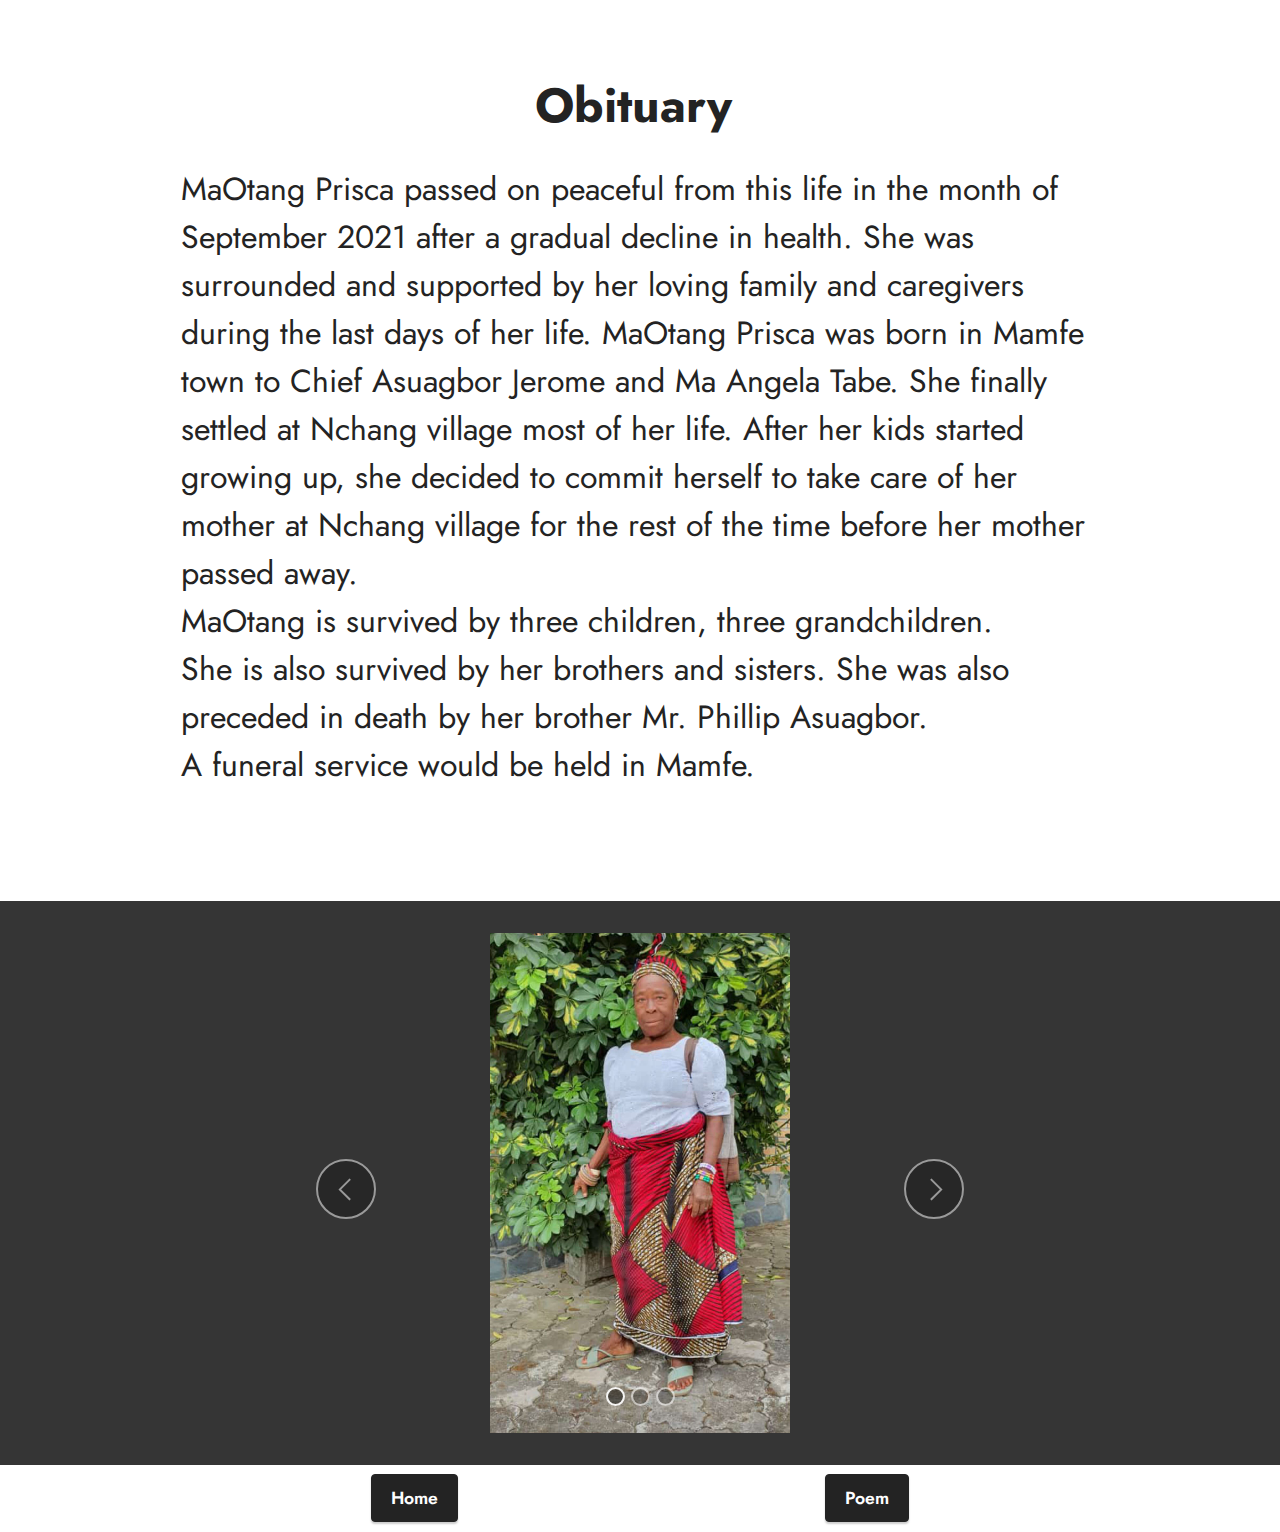
==== commit fc7dc6b1: "Update obituary.html" ====
--- a/obituary.html
+++ b/obituary.html
@@ -49,12 +49,12 @@
     <div class="container">
         <div class="row justify-content-center">
             <div class="col-12 col-md-8">
-                <div class="carousel slide" id="sN9Vv1Heth" data-ride="carousel" data-bs-ride="carousel" data-interval="5000" data-bs-interval="5000">
+                <div class="carousel slide" id="sNa64tjwSy" data-ride="carousel" data-bs-ride="carousel" data-interval="5000" data-bs-interval="5000">
                     
                     <ol class="carousel-indicators">
-                        <li data-slide-to="0" data-bs-slide-to="0" class="active" data-target="#sN9Vv1Heth" data-bs-target="#sN9Vv1Heth"></li>
-                        <li data-slide-to="1" data-bs-slide-to="1" data-target="#sN9Vv1Heth" data-bs-target="#sN9Vv1Heth"></li>
-                        <li data-slide-to="2" data-bs-slide-to="2" data-target="#sN9Vv1Heth" data-bs-target="#sN9Vv1Heth"></li>
+                        <li data-slide-to="0" data-bs-slide-to="0" class="active" data-target="#sNa64tjwSy" data-bs-target="#sNa64tjwSy"></li>
+                        <li data-slide-to="1" data-bs-slide-to="1" data-target="#sNa64tjwSy" data-bs-target="#sNa64tjwSy"></li>
+                        <li data-slide-to="2" data-bs-slide-to="2" data-target="#sNa64tjwSy" data-bs-target="#sNa64tjwSy"></li>
                     </ol>
                     <div class="carousel-inner">
                         <div class="carousel-item slider-image item active">
@@ -76,11 +76,11 @@
                             </div>
                         </div>
                     </div>
-                    <a class="carousel-control carousel-control-prev" role="button" data-slide="prev" data-bs-slide="prev" href="#sN9Vv1Heth">
+                    <a class="carousel-control carousel-control-prev" role="button" data-slide="prev" data-bs-slide="prev" href="#sNa64tjwSy">
                         <span class="mobi-mbri mobi-mbri-arrow-prev" aria-hidden="true"></span>
                         <span class="sr-only visually-hidden">Previous</span>
                     </a>
-                    <a class="carousel-control carousel-control-next" role="button" data-slide="next" data-bs-slide="next" href="#sN9Vv1Heth">
+                    <a class="carousel-control carousel-control-next" role="button" data-slide="next" data-bs-slide="next" href="#sNa64tjwSy">
                         <span class="mobi-mbri mobi-mbri-arrow-next" aria-hidden="true"></span>
                         <span class="sr-only visually-hidden">Next</span>
                     </a>
@@ -95,8 +95,8 @@
     <div class="container">
         <div class="row justify-content-center">
             <div class="col-md-12 col-lg-6">
-                <div class="mbr-section-btn align-center"><a class="btn btn-black display-4" href="">Home</a>
-                    <a class="btn btn-black display-4" href="">Program</a></div>
+                <div class="mbr-section-btn align-center"><a class="btn btn-black display-4" href="index.html">Home</a>
+                    <a class="btn btn-black display-4" href="page2.html">Poem</a></div>
             </div>
         </div>
     </div>
